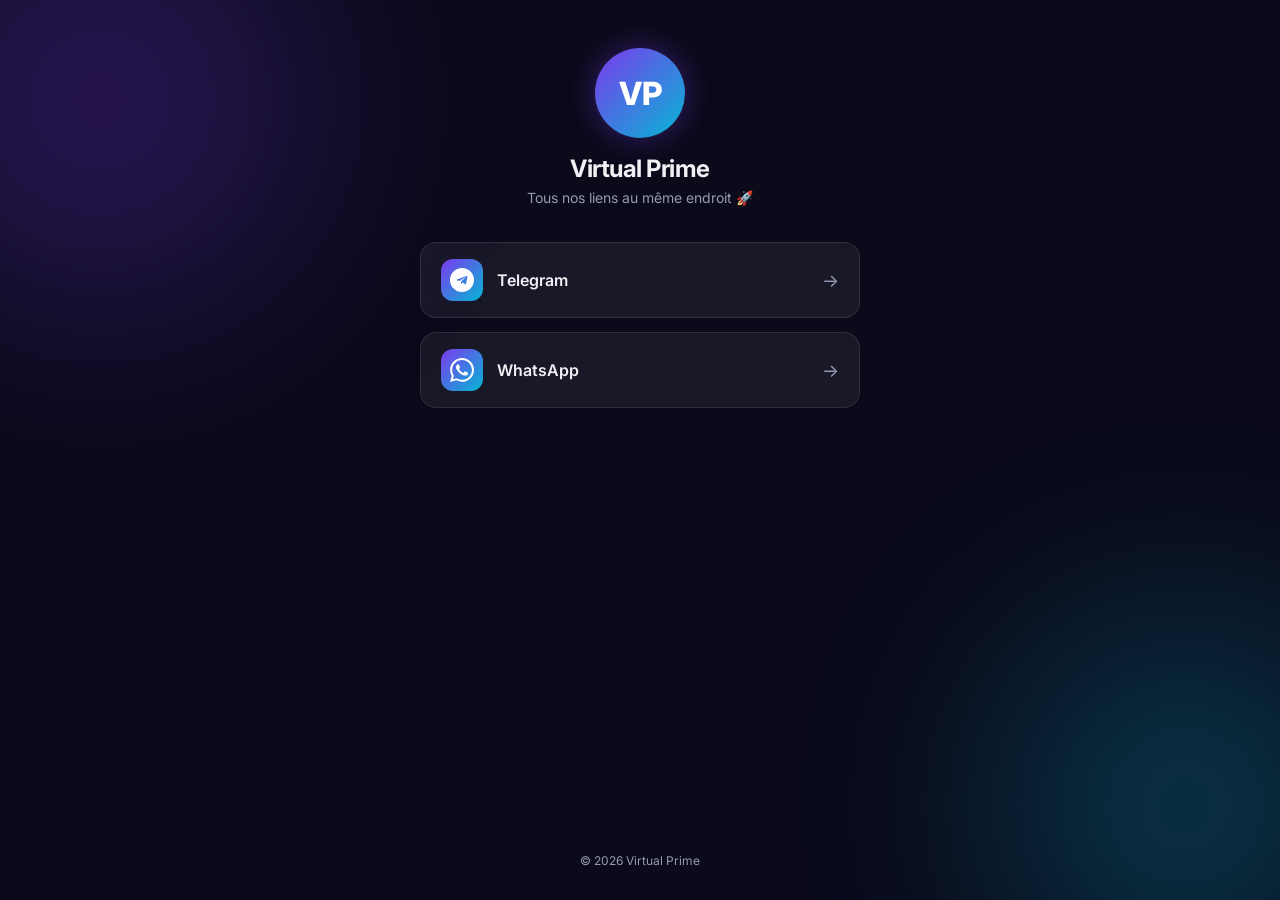
==== index.html @ 15dc6c92 "first commit" ====
<!DOCTYPE html>
<html lang="fr">
<head>
  <meta charset="UTF-8">
  <meta name="viewport" content="width=device-width, initial-scale=1.0, maximum-scale=1.0, user-scalable=no">
  <title>Virtual Prime - Liens</title>
  <link rel="preconnect" href="https://fonts.googleapis.com">
  <link href="https://fonts.googleapis.com/css2?family=Inter:wght@400;600;700;800&display=swap" rel="stylesheet">
  <link rel="stylesheet" href="style.css">
</head>
<body>

  <!-- MODAL -->
  <div class="modal-overlay" id="modal" aria-hidden="true">
    <div class="modal">
      <button class="modal-close" id="modal-close" aria-label="Fermer">&times;</button>
      <div class="modal-icon" id="modal-icon"></div>
      <h2 class="modal-title">Ouvrir le lien</h2>
      <p class="modal-desc">TikTok bloque les liens externes.<br>Choisis une option ci-dessous :</p>
      
      <button class="modal-btn copy-btn" id="btn-copy">
        <svg width="20" height="20" viewBox="0 0 24 24" fill="none" stroke="currentColor" stroke-width="2" stroke-linecap="round" stroke-linejoin="round"><rect x="9" y="9" width="13" height="13" rx="2"/><path d="M5 15H4a2 2 0 0 1-2-2V4a2 2 0 0 1 2-2h9a2 2 0 0 1 2 2v1"/></svg>
        <span>Copier le lien</span>
      </button>
      <p class="modal-hint" id="copy-hint">Puis colle-le dans ton navigateur (Chrome, Safari...)</p>

      <button class="modal-btn open-btn" id="btn-open">
        <svg width="20" height="20" viewBox="0 0 24 24" fill="none" stroke="currentColor" stroke-width="2" stroke-linecap="round" stroke-linejoin="round"><path d="M18 13v6a2 2 0 0 1-2 2H5a2 2 0 0 1-2-2V8a2 2 0 0 1 2-2h6"/><polyline points="15 3 21 3 21 9"/><line x1="10" y1="14" x2="21" y2="3"/></svg>
        <span>Ouvrir dans le navigateur</span>
      </button>

      <div class="tiktok-tuto" id="tiktok-tuto">
        <div class="tuto-divider">
          <span>ou manuellement</span>
        </div>
        <div class="tuto-steps">
          <div class="tuto-step">
            <div class="tuto-step-number">1</div>
            <div class="tuto-step-content">
              <span>Clique sur les <strong>3 points</strong> en haut à droite</span>
              <div class="tuto-dots-demo">
                <span class="tuto-arrow bounce">👆</span>
                <span class="tuto-three-dots">⋯</span>
              </div>
            </div>
          </div>
          <div class="tuto-step">
            <div class="tuto-step-number">2</div>
            <div class="tuto-step-content">
              <span>Puis sélectionne <strong>"Ouvrir dans le navigateur"</strong></span>
              <div class="tuto-browser-icon">
                🌐 Ouvrir dans le navigateur
              </div>
            </div>
          </div>
        </div>
      </div>

      <div class="modal-copied" id="copied-toast">
        ✅ Lien copié ! Colle-le dans ton navigateur.
      </div>
    </div>
  </div>

  <!-- PAGE -->
  <div class="container">
    <div class="glow glow-1"></div>
    <div class="glow glow-2"></div>

    <div class="profile">
      <div class="avatar">VP</div>
      <h1 class="name">Virtual Prime</h1>
      <p class="bio">Tous nos liens au même endroit 🚀</p>
    </div>

    <div class="links">
      <!-- 
        ============================================
        MODIFIE TES LIENS ICI
        data-url  = le vrai lien
        data-name = le nom affiché dans le modal
        ============================================
      -->
      <a href="#" class="link-card" data-url="https://t.me/virtualprime" data-name="Telegram">
        <span class="link-icon">
          <svg width="24" height="24" viewBox="0 0 24 24" fill="currentColor"><path d="M11.944 0A12 12 0 1 0 24 12.056A12.013 12.013 0 0 0 11.944 0Zm5.654 8.22l-1.636 7.706c-.12.548-.44.68-.892.424l-2.462-1.814-1.188 1.144a.618.618 0 0 1-.494.242l.176-2.508 4.56-4.12c.198-.176-.044-.274-.308-.098L9.306 13.04l-2.412-.752c-.524-.164-.534-.524.11-.776l9.424-3.632c.436-.158.818.106.676.78Z"/></svg>
        </span>
        <span class="link-text">Telegram</span>
        <span class="link-arrow">→</span>
      </a>

      <a href="#" class="link-card" data-url="https://wa.me/33612345678" data-name="WhatsApp">
        <span class="link-icon">
          <svg width="24" height="24" viewBox="0 0 24 24" fill="currentColor"><path d="M17.472 14.382c-.297-.149-1.758-.867-2.03-.967c-.273-.099-.471-.148-.67.15c-.197.297-.767.966-.94 1.164c-.173.199-.347.223-.644.075c-.297-.15-1.255-.463-2.39-1.475c-.883-.788-1.48-1.761-1.653-2.059c-.173-.297-.018-.458.13-.606c.134-.133.298-.347.446-.52c.149-.174.198-.298.298-.497c.099-.198.05-.371-.025-.52c-.075-.149-.669-1.612-.916-2.207c-.242-.579-.487-.5-.669-.51c-.173-.008-.371-.01-.57-.01c-.198 0-.52.074-.792.372c-.272.297-1.04 1.016-1.04 2.479c0 1.462 1.065 2.875 1.213 3.074c.149.198 2.096 3.2 5.077 4.487c.709.306 1.262.489 1.694.625c.712.227 1.36.195 1.871.118c.571-.085 1.758-.719 2.006-1.413c.248-.694.248-1.289.173-1.413c-.074-.124-.272-.198-.57-.347m-5.421 7.403h-.004a9.87 9.87 0 0 1-5.031-1.378l-.361-.214l-3.741.982l.998-3.648l-.235-.374a9.86 9.86 0 0 1-1.51-5.26c.001-5.45 4.436-9.884 9.888-9.884c2.64 0 5.122 1.03 6.988 2.898a9.825 9.825 0 0 1 2.893 6.994c-.003 5.45-4.437 9.884-9.885 9.884m8.413-18.297A11.815 11.815 0 0 0 12.05 0C5.495 0 .16 5.335.157 11.892c0 2.096.547 4.142 1.588 5.945L.057 24l6.305-1.654a11.882 11.882 0 0 0 5.683 1.448h.005c6.554 0 11.89-5.335 11.893-11.893a11.821 11.821 0 0 0-3.48-8.413Z"/></svg>
        </span>
        <span class="link-text">WhatsApp</span>
        <span class="link-arrow">→</span>
      </a>

      <!-- AJOUTE D'AUTRES LIENS ICI. Exemple :
      <a href="#" class="link-card" data-url="https://instagram.com/virtualprime" data-name="Instagram">
        <span class="link-icon">📸</span>
        <span class="link-text">Instagram</span>
        <span class="link-arrow">→</span>
      </a>
      -->
    </div>

    <footer class="footer">
      &copy; 2026 Virtual Prime
    </footer>
  </div>

  <script src="app.js"></script>
</body>
</html>
---- style.css ----
/* ==========================================
   VIRTUAL PRIME – LANDING PAGE STYLE
   ========================================== */

*, *::before, *::after {
  margin: 0;
  padding: 0;
  box-sizing: border-box;
}

:root {
  --bg: #0a0a1a;
  --card: rgba(255, 255, 255, 0.06);
  --card-hover: rgba(255, 255, 255, 0.12);
  --card-border: rgba(255, 255, 255, 0.1);
  --text: #f0f0f5;
  --text-muted: #9999b3;
  --accent-1: #7c3aed;
  --accent-2: #06b6d4;
  --gradient: linear-gradient(135deg, var(--accent-1), var(--accent-2));
}

body {
  font-family: 'Inter', -apple-system, BlinkMacSystemFont, sans-serif;
  background: var(--bg);
  color: var(--text);
  min-height: 100vh;
  overflow-x: hidden;
  -webkit-tap-highlight-color: transparent;
}

/* Glow effects */
.glow {
  position: fixed;
  border-radius: 50%;
  filter: blur(120px);
  opacity: 0.3;
  pointer-events: none;
  z-index: 0;
}
.glow-1 {
  width: 400px;
  height: 400px;
  background: var(--accent-1);
  top: -100px;
  left: -100px;
}
.glow-2 {
  width: 350px;
  height: 350px;
  background: var(--accent-2);
  bottom: -80px;
  right: -80px;
}

/* Container */
.container {
  position: relative;
  z-index: 1;
  max-width: 480px;
  margin: 0 auto;
  padding: 48px 20px 32px;
  min-height: 100vh;
  display: flex;
  flex-direction: column;
  align-items: center;
}

/* Profile */
.profile {
  text-align: center;
  margin-bottom: 36px;
}

.avatar {
  width: 90px;
  height: 90px;
  border-radius: 50%;
  background: var(--gradient);
  display: flex;
  align-items: center;
  justify-content: center;
  font-size: 32px;
  font-weight: 800;
  color: #fff;
  margin: 0 auto 16px;
  box-shadow: 0 0 30px rgba(124, 58, 237, 0.4);
}

.name {
  font-size: 24px;
  font-weight: 700;
  letter-spacing: -0.5px;
}

.bio {
  color: var(--text-muted);
  font-size: 14px;
  margin-top: 6px;
}

/* Links */
.links {
  width: 100%;
  display: flex;
  flex-direction: column;
  gap: 14px;
}

.link-card {
  display: flex;
  align-items: center;
  gap: 14px;
  width: 100%;
  padding: 16px 20px;
  background: var(--card);
  border: 1px solid var(--card-border);
  border-radius: 16px;
  text-decoration: none;
  color: var(--text);
  transition: all 0.25s ease;
  cursor: pointer;
  backdrop-filter: blur(10px);
  -webkit-backdrop-filter: blur(10px);
}

.link-card:hover,
.link-card:active {
  background: var(--card-hover);
  border-color: rgba(255, 255, 255, 0.2);
  transform: translateY(-2px);
  box-shadow: 0 8px 32px rgba(124, 58, 237, 0.15);
}

.link-icon {
  width: 42px;
  height: 42px;
  border-radius: 12px;
  background: var(--gradient);
  display: flex;
  align-items: center;
  justify-content: center;
  color: #fff;
  flex-shrink: 0;
}

.link-text {
  flex: 1;
  font-size: 16px;
  font-weight: 600;
}

.link-arrow {
  color: var(--text-muted);
  font-size: 18px;
  transition: transform 0.2s;
}
.link-card:hover .link-arrow {
  transform: translateX(4px);
}

/* Footer */
.footer {
  margin-top: auto;
  padding-top: 40px;
  color: var(--text-muted);
  font-size: 12px;
}

/* ==========================================
   MODAL
   ========================================== */
.modal-overlay {
  position: fixed;
  inset: 0;
  background: rgba(0, 0, 0, 0.7);
  backdrop-filter: blur(6px);
  -webkit-backdrop-filter: blur(6px);
  z-index: 1000;
  display: flex;
  align-items: flex-end;
  justify-content: center;
  opacity: 0;
  pointer-events: none;
  transition: opacity 0.3s ease;
}
.modal-overlay.active {
  opacity: 1;
  pointer-events: auto;
}

.modal {
  background: #1a1a2e;
  border: 1px solid rgba(255, 255, 255, 0.1);
  border-radius: 24px 24px 0 0;
  padding: 32px 24px 40px;
  width: 100%;
  max-width: 480px;
  text-align: center;
  transform: translateY(100%);
  transition: transform 0.35s cubic-bezier(0.22, 1, 0.36, 1);
  position: relative;
}
.modal-overlay.active .modal {
  transform: translateY(0);
}

.modal-close {
  position: absolute;
  top: 16px;
  right: 20px;
  background: none;
  border: none;
  color: var(--text-muted);
  font-size: 28px;
  cursor: pointer;
  line-height: 1;
  padding: 4px;
}

.modal-icon {
  width: 56px;
  height: 56px;
  border-radius: 16px;
  background: var(--gradient);
  display: flex;
  align-items: center;
  justify-content: center;
  margin: 0 auto 16px;
  font-size: 28px;
  color: #fff;
}

.modal-title {
  font-size: 20px;
  font-weight: 700;
  margin-bottom: 8px;
}

.modal-desc {
  color: var(--text-muted);
  font-size: 14px;
  line-height: 1.5;
  margin-bottom: 24px;
}

.modal-btn {
  display: flex;
  align-items: center;
  justify-content: center;
  gap: 10px;
  width: 100%;
  padding: 16px;
  border: none;
  border-radius: 14px;
  font-size: 16px;
  font-weight: 600;
  font-family: inherit;
  cursor: pointer;
  transition: all 0.2s ease;
  margin-bottom: 10px;
}

.copy-btn {
  background: var(--gradient);
  color: #fff;
}
.copy-btn:hover {
  opacity: 0.9;
  transform: scale(1.02);
}

.open-btn {
  background: rgba(255, 255, 255, 0.08);
  color: var(--text);
  border: 1px solid rgba(255, 255, 255, 0.15);
}
.open-btn:hover {
  background: rgba(255, 255, 255, 0.14);
}

.modal-hint {
  color: var(--text-muted);
  font-size: 12px;
  margin-bottom: 16px;
  opacity: 0.7;
}

.modal-copied {
  background: rgba(34, 197, 94, 0.15);
  border: 1px solid rgba(34, 197, 94, 0.3);
  color: #4ade80;
  padding: 12px 16px;
  border-radius: 12px;
  font-size: 14px;
  font-weight: 600;
  opacity: 0;
  transform: translateY(8px);
  transition: all 0.3s ease;
  margin-top: 8px;
}
.modal-copied.show {
  opacity: 1;
  transform: translateY(0);
}

/* TikTok Tutorial */
.tiktok-tuto {
  margin-top: 8px;
  display: none;
}
.tiktok-tuto.show {
  display: block;
}

.tuto-divider {
  display: flex;
  align-items: center;
  gap: 12px;
  margin: 16px 0;
}
.tuto-divider::before,
.tuto-divider::after {
  content: '';
  flex: 1;
  height: 1px;
  background: rgba(255, 255, 255, 0.1);
}
.tuto-divider span {
  color: var(--text-muted);
  font-size: 12px;
  text-transform: uppercase;
  letter-spacing: 1px;
  white-space: nowrap;
}

.tuto-steps {
  display: flex;
  flex-direction: column;
  gap: 14px;
}

.tuto-step {
  display: flex;
  align-items: flex-start;
  gap: 12px;
  text-align: left;
  background: rgba(255, 255, 255, 0.04);
  border: 1px solid rgba(255, 255, 255, 0.08);
  border-radius: 14px;
  padding: 14px 16px;
}

.tuto-step-number {
  width: 28px;
  height: 28px;
  border-radius: 50%;
  background: var(--gradient);
  display: flex;
  align-items: center;
  justify-content: center;
  font-size: 14px;
  font-weight: 700;
  color: #fff;
  flex-shrink: 0;
  margin-top: 2px;
}

.tuto-step-content {
  display: flex;
  flex-direction: column;
  gap: 8px;
  font-size: 14px;
  color: var(--text);
  line-height: 1.4;
}

.tuto-dots-demo {
  display: flex;
  align-items: center;
  gap: 8px;
  background: rgba(255, 255, 255, 0.06);
  border-radius: 10px;
  padding: 10px 14px;
  width: fit-content;
}

.tuto-three-dots {
  font-size: 28px;
  color: #fff;
  letter-spacing: 2px;
  background: rgba(255, 255, 255, 0.1);
  border-radius: 8px;
  padding: 2px 10px;
  line-height: 1;
}

.tuto-arrow {
  font-size: 20px;
  display: inline-block;
}
.tuto-arrow.bounce {
  animation: bounceUp 1s ease-in-out infinite;
}

@keyframes bounceUp {
  0%, 100% { transform: translateY(0); }
  50% { transform: translateY(-6px); }
}

.tuto-browser-icon {
  background: rgba(255, 255, 255, 0.06);
  border-radius: 10px;
  padding: 10px 14px;
  font-size: 13px;
  color: var(--text-muted);
  width: fit-content;
  border: 1px dashed rgba(255, 255, 255, 0.15);
}

/* Desktop: center the modal */
@media (min-width: 500px) {
  .modal-overlay {
    align-items: center;
  }
  .modal {
    border-radius: 24px;
    max-width: 420px;
    transform: translateY(40px) scale(0.95);
    opacity: 0;
  }
  .modal-overlay.active .modal {
    transform: translateY(0) scale(1);
    opacity: 1;
  }
}
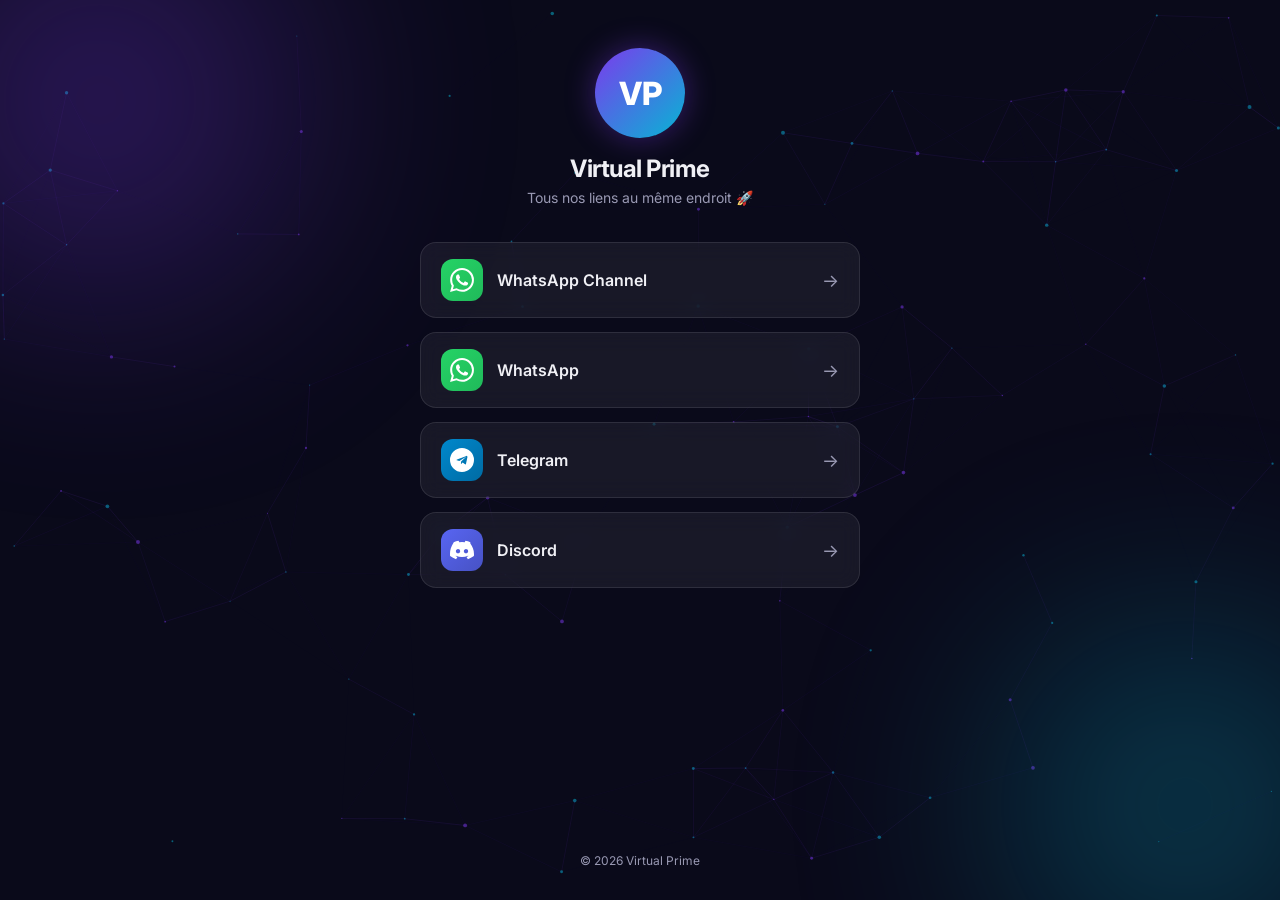
==== commit 55919352: "particle" ====
--- a/index.html
+++ b/index.html
@@ -9,6 +9,8 @@
   <link rel="stylesheet" href="style.css">
 </head>
 <body>
+  <!-- PARTICLES BACKGROUND -->
+  <canvas id="particles-canvas"></canvas>
 
   <!-- MODAL -->
   <div class="modal-overlay" id="modal" aria-hidden="true">
@@ -81,7 +83,23 @@
         data-name = le nom affiché dans le modal
         ============================================
       -->
-      <a href="#" class="link-card" data-url="https://t.me/virtualprime" data-name="Telegram">
+      <a href="#" class="link-card whatsapp-link" data-url="https://whatsapp.com/channel/0029VbCqtaoK0IBf6WcJFx2L" data-name="WhatsApp Channel">
+        <span class="link-icon">
+          <svg width="24" height="24" viewBox="0 0 24 24" fill="currentColor"><path d="M17.472 14.382c-.297-.149-1.758-.867-2.03-.967c-.273-.099-.471-.148-.67.15c-.197.297-.767.966-.94 1.164c-.173.199-.347.223-.644.075c-.297-.15-1.255-.463-2.39-1.475c-.883-.788-1.48-1.761-1.653-2.059c-.173-.297-.018-.458.13-.606c.134-.133.298-.347.446-.52c.149-.174.198-.298.298-.497c.099-.198.05-.371-.025-.52c-.075-.149-.669-1.612-.916-2.207c-.242-.579-.487-.5-.669-.51c-.173-.008-.371-.01-.57-.01c-.198 0-.52.074-.792.372c-.272.297-1.04 1.016-1.04 2.479c0 1.462 1.065 2.875 1.213 3.074c.149.198 2.096 3.2 5.077 4.487c.709.306 1.262.489 1.694.625c.712.227 1.36.195 1.871.118c.571-.085 1.758-.719 2.006-1.413c.248-.694.248-1.289.173-1.413c-.074-.124-.272-.198-.57-.347m-5.421 7.403h-.004a9.87 9.87 0 0 1-5.031-1.378l-.361-.214l-3.741.982l.998-3.648l-.235-.374a9.86 9.86 0 0 1-1.51-5.26c.001-5.45 4.436-9.884 9.888-9.884c2.64 0 5.122 1.03 6.988 2.898a9.825 9.825 0 0 1 2.893 6.994c-.003 5.45-4.437 9.884-9.885 9.884m8.413-18.297A11.815 11.815 0 0 0 12.05 0C5.495 0 .16 5.335.157 11.892c0 2.096.547 4.142 1.588 5.945L.057 24l6.305-1.654a11.882 11.882 0 0 0 5.683 1.448h.005c6.554 0 11.89-5.335 11.893-11.893a11.821 11.821 0 0 0-3.48-8.413Z"/></svg>
+        </span>
+        <span class="link-text">WhatsApp Channel</span>
+        <span class="link-arrow">→</span>
+      </a>
+
+      <a href="#" class="link-card whatsapp-link" data-url="https://wa.me/237640593165?text=GO" data-name="WhatsApp Direct">
+        <span class="link-icon">
+          <svg width="24" height="24" viewBox="0 0 24 24" fill="currentColor"><path d="M17.472 14.382c-.297-.149-1.758-.867-2.03-.967c-.273-.099-.471-.148-.67.15c-.197.297-.767.966-.94 1.164c-.173.199-.347.223-.644.075c-.297-.15-1.255-.463-2.39-1.475c-.883-.788-1.48-1.761-1.653-2.059c-.173-.297-.018-.458.13-.606c.134-.133.298-.347.446-.52c.149-.174.198-.298.298-.497c.099-.198.05-.371-.025-.52c-.075-.149-.669-1.612-.916-2.207c-.242-.579-.487-.5-.669-.51c-.173-.008-.371-.01-.57-.01c-.198 0-.52.074-.792.372c-.272.297-1.04 1.016-1.04 2.479c0 1.462 1.065 2.875 1.213 3.074c.149.198 2.096 3.2 5.077 4.487c.709.306 1.262.489 1.694.625c.712.227 1.36.195 1.871.118c.571-.085 1.758-.719 2.006-1.413c.248-.694.248-1.289.173-1.413c-.074-.124-.272-.198-.57-.347m-5.421 7.403h-.004a9.87 9.87 0 0 1-5.031-1.378l-.361-.214l-3.741.982l.998-3.648l-.235-.374a9.86 9.86 0 0 1-1.51-5.26c.001-5.45 4.436-9.884 9.888-9.884c2.64 0 5.122 1.03 6.988 2.898a9.825 9.825 0 0 1 2.893 6.994c-.003 5.45-4.437 9.884-9.885 9.884m8.413-18.297A11.815 11.815 0 0 0 12.05 0C5.495 0 .16 5.335.157 11.892c0 2.096.547 4.142 1.588 5.945L.057 24l6.305-1.654a11.882 11.882 0 0 0 5.683 1.448h.005c6.554 0 11.89-5.335 11.893-11.893a11.821 11.821 0 0 0-3.48-8.413Z"/></svg>
+        </span>
+        <span class="link-text">WhatsApp</span>
+        <span class="link-arrow">→</span>
+      </a>
+
+      <a href="#" class="link-card telegram-link" data-url="https://t.me/REMPLACER_PAR_TON_LIEN_TELEGRAM" data-name="Telegram">
         <span class="link-icon">
           <svg width="24" height="24" viewBox="0 0 24 24" fill="currentColor"><path d="M11.944 0A12 12 0 1 0 24 12.056A12.013 12.013 0 0 0 11.944 0Zm5.654 8.22l-1.636 7.706c-.12.548-.44.68-.892.424l-2.462-1.814-1.188 1.144a.618.618 0 0 1-.494.242l.176-2.508 4.56-4.12c.198-.176-.044-.274-.308-.098L9.306 13.04l-2.412-.752c-.524-.164-.534-.524.11-.776l9.424-3.632c.436-.158.818.106.676.78Z"/></svg>
         </span>
@@ -89,11 +107,11 @@
         <span class="link-arrow">→</span>
       </a>
 
-      <a href="#" class="link-card" data-url="https://wa.me/33612345678" data-name="WhatsApp">
+      <a href="#" class="link-card discord-link" data-url="https://discord.gg/REMPLACER_PAR_TON_CODE_DISCORD" data-name="Discord">
         <span class="link-icon">
-          <svg width="24" height="24" viewBox="0 0 24 24" fill="currentColor"><path d="M17.472 14.382c-.297-.149-1.758-.867-2.03-.967c-.273-.099-.471-.148-.67.15c-.197.297-.767.966-.94 1.164c-.173.199-.347.223-.644.075c-.297-.15-1.255-.463-2.39-1.475c-.883-.788-1.48-1.761-1.653-2.059c-.173-.297-.018-.458.13-.606c.134-.133.298-.347.446-.52c.149-.174.198-.298.298-.497c.099-.198.05-.371-.025-.52c-.075-.149-.669-1.612-.916-2.207c-.242-.579-.487-.5-.669-.51c-.173-.008-.371-.01-.57-.01c-.198 0-.52.074-.792.372c-.272.297-1.04 1.016-1.04 2.479c0 1.462 1.065 2.875 1.213 3.074c.149.198 2.096 3.2 5.077 4.487c.709.306 1.262.489 1.694.625c.712.227 1.36.195 1.871.118c.571-.085 1.758-.719 2.006-1.413c.248-.694.248-1.289.173-1.413c-.074-.124-.272-.198-.57-.347m-5.421 7.403h-.004a9.87 9.87 0 0 1-5.031-1.378l-.361-.214l-3.741.982l.998-3.648l-.235-.374a9.86 9.86 0 0 1-1.51-5.26c.001-5.45 4.436-9.884 9.888-9.884c2.64 0 5.122 1.03 6.988 2.898a9.825 9.825 0 0 1 2.893 6.994c-.003 5.45-4.437 9.884-9.885 9.884m8.413-18.297A11.815 11.815 0 0 0 12.05 0C5.495 0 .16 5.335.157 11.892c0 2.096.547 4.142 1.588 5.945L.057 24l6.305-1.654a11.882 11.882 0 0 0 5.683 1.448h.005c6.554 0 11.89-5.335 11.893-11.893a11.821 11.821 0 0 0-3.48-8.413Z"/></svg>
+          <svg width="24" height="24" viewBox="0 0 24 24" fill="currentColor"><path d="M20.317 4.37a19.791 19.791 0 0 0-4.885-1.515.074.074 0 0 0-.079.037c-.211.375-.444.864-.607 1.25a18.27 18.27 0 0 0-5.487 0c-.163-.386-.395-.875-.607-1.25a.077.077 0 0 0-.079-.037A19.736 19.736 0 0 0 3.677 4.37a.07.07 0 0 0-.032.027C.533 9.046-.32 13.58.099 18.057a.082.082 0 0 0 .031.056 19.9 19.9 0 0 0 5.993 3.03.078.078 0 0 0 .084-.028c.462-.63.873-1.295 1.226-1.994a.076.076 0 0 0-.042-.106 13.107 13.107 0 0 1-1.872-.892.077.077 0 0 1-.008-.128 10.2 10.2 0 0 0 .372-.294.075.075 0 0 1 .078-.01c3.928 1.793 8.18 1.793 12.062 0a.075.075 0 0 1 .079.009c.12.098.246.198.373.295a.077.077 0 0 1-.006.127 12.299 12.299 0 0 1-1.873.892.076.076 0 0 0-.041.107c.36.699.77 1.364 1.225 1.994a.076.076 0 0 0 .084.028 19.839 19.839 0 0 0 6.002-3.03.077.077 0 0 0 .032-.054c.5-4.718-.838-8.812-3.549-12.54a.06.06 0 0 0-.031-.028zM8.02 15.33c-1.183 0-2.157-.965-2.157-2.156 0-1.193.955-2.157 2.157-2.157 1.211 0 2.176.964 2.157 2.157 0 1.19-.956 2.156-2.157 2.156zm7.975 0c-1.183 0-2.157-.965-2.157-2.156 0-1.193.955-2.157 2.157-2.157 1.211 0 2.176.964 2.157 2.157 0 1.19-.946 2.156-2.157 2.156z"/></svg>
         </span>
-        <span class="link-text">WhatsApp</span>
+        <span class="link-text">Discord</span>
         <span class="link-arrow">→</span>
       </a>
 
--- a/style.css
+++ b/style.css
@@ -27,6 +27,48 @@
   min-height: 100vh;
   overflow-x: hidden;
   -webkit-tap-highlight-color: transparent;
+  position: relative;
+}
+
+/* Particles Canvas */
+#particles-canvas {
+  position: fixed;
+  top: 0;
+  left: 0;
+  width: 100%;
+  height: 100%;
+  pointer-events: none;
+  z-index: 0;
+}
+
+.particle {
+  position: absolute;
+  width: 2px;
+  height: 2px;
+  border-radius: 50%;
+  background: rgba(124, 58, 237, 0.6);
+  animation: float-up 15s infinite linear;
+}
+
+.particle.accent-2 {
+  background: rgba(6, 182, 212, 0.6);
+}
+
+@keyframes float-up {
+  0% {
+    transform: translateY(100vh) translateX(0);
+    opacity: 0;
+  }
+  10% {
+    opacity: 1;
+  }
+  90% {
+    opacity: 1;
+  }
+  100% {
+    transform: translateY(-100vh) translateX(100px);
+    opacity: 0;
+  }
 }
 
 /* Glow effects */
@@ -142,6 +184,29 @@
   justify-content: center;
   color: #fff;
   flex-shrink: 0;
+  animation: blink 2s ease-in-out infinite;
+}
+
+@keyframes blink {
+  0%, 100% {
+    opacity: 1;
+  }
+  50% {
+    opacity: 0.4;
+  }
+}
+
+/* Brand Colors */
+.whatsapp-link .link-icon {
+  background: linear-gradient(135deg, #25D366, #20ba5a);
+}
+
+.telegram-link .link-icon {
+  background: linear-gradient(135deg, #0088cc, #006ba3);
+}
+
+.discord-link .link-icon {
+  background: linear-gradient(135deg, #5865F2, #4752c4);
 }
 
 .link-text {
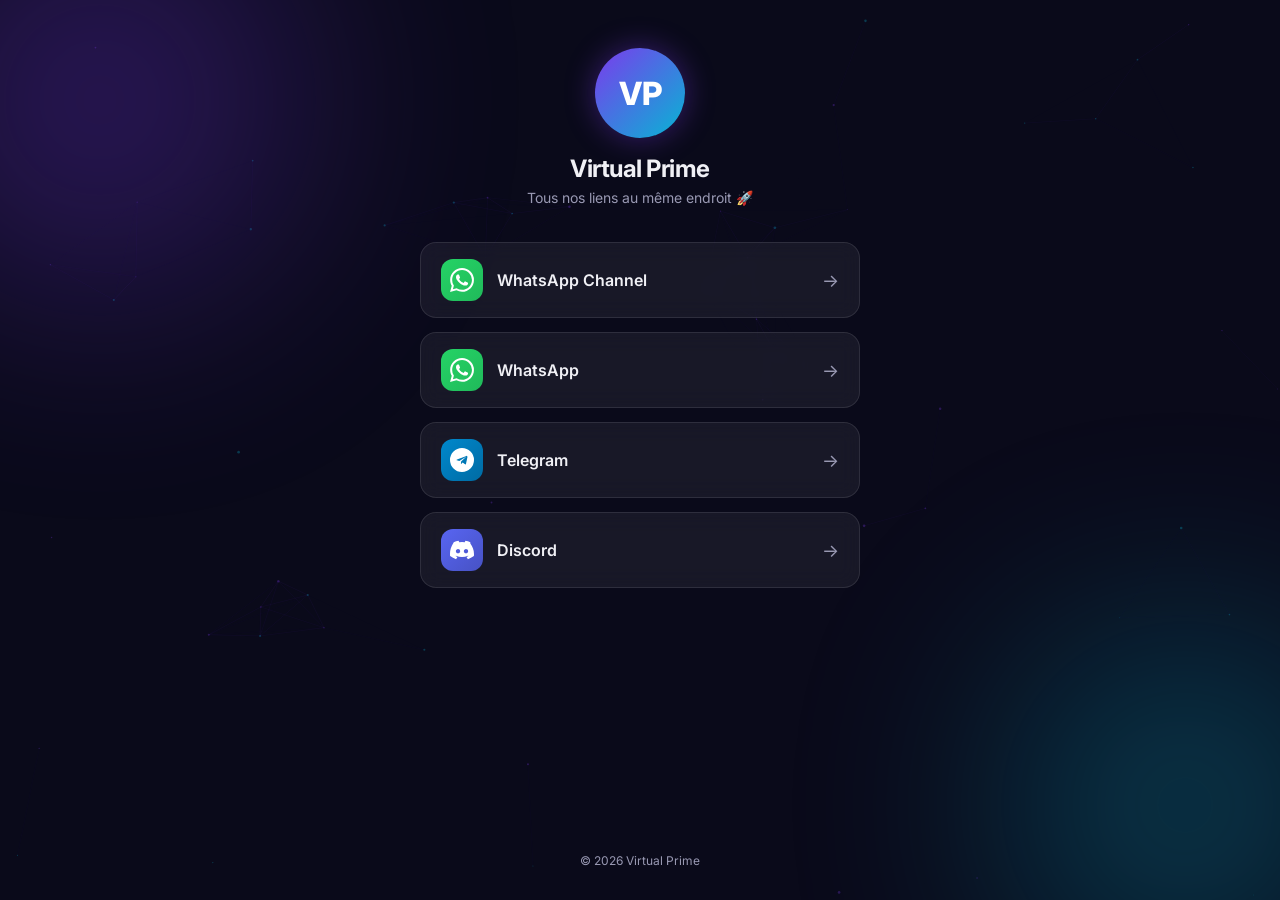
==== commit 00ec7232: "last" ====
--- a/index.html
+++ b/index.html
@@ -41,8 +41,14 @@
             <div class="tuto-step-content">
               <span>Clique sur les <strong>3 points</strong> en haut à droite</span>
               <div class="tuto-dots-demo">
-                <span class="tuto-arrow bounce">👆</span>
-                <span class="tuto-three-dots">⋯</span>
+                <div class="tuto-three-dots">
+                  <span class="tuto-dot"></span>
+                  <span class="tuto-dot"></span>
+                  <span class="tuto-dot"></span>
+                </div>
+                <div class="tuto-arrow-container">
+                  <span class="tuto-arrow bounce">👇</span>
+                </div>
               </div>
             </div>
           </div>
--- a/style.css
+++ b/style.css
@@ -442,30 +442,45 @@
 
 .tuto-dots-demo {
   display: flex;
+  flex-direction: column;
   align-items: center;
   gap: 8px;
-  background: rgba(255, 255, 255, 0.06);
-  border-radius: 10px;
+  padding: 12px 12px 8px;
+  width: fit-content;
+  background: rgba(255, 255, 255, 0.05);
+  border-radius: 14px;
+}
+
+.tuto-three-dots {
+  display: flex;
+  align-items: center;
+  justify-content: center;
+  gap: 8px;
   padding: 10px 14px;
-  width: fit-content;
-}
-
-.tuto-three-dots {
-  font-size: 28px;
-  color: #fff;
-  letter-spacing: 2px;
-  background: rgba(255, 255, 255, 0.1);
-  border-radius: 8px;
-  padding: 2px 10px;
-  line-height: 1;
+  background: rgba(255, 255, 255, 0.12);
+  border-radius: 14px;
+}
+
+.tuto-dot {
+  width: 10px;
+  height: 10px;
+  border-radius: 50%;
+  background: #fff;
+  opacity: 0.85;
+}
+
+.tuto-arrow-container {
+  width: 100%;
+  display: flex;
+  justify-content: center;
 }
 
 .tuto-arrow {
-  font-size: 20px;
+  font-size: 24px;
   display: inline-block;
 }
 .tuto-arrow.bounce {
-  animation: bounceUp 1s ease-in-out infinite;
+  animation: bounceUp 1.2s ease-in-out infinite;
 }
 
 @keyframes bounceUp {
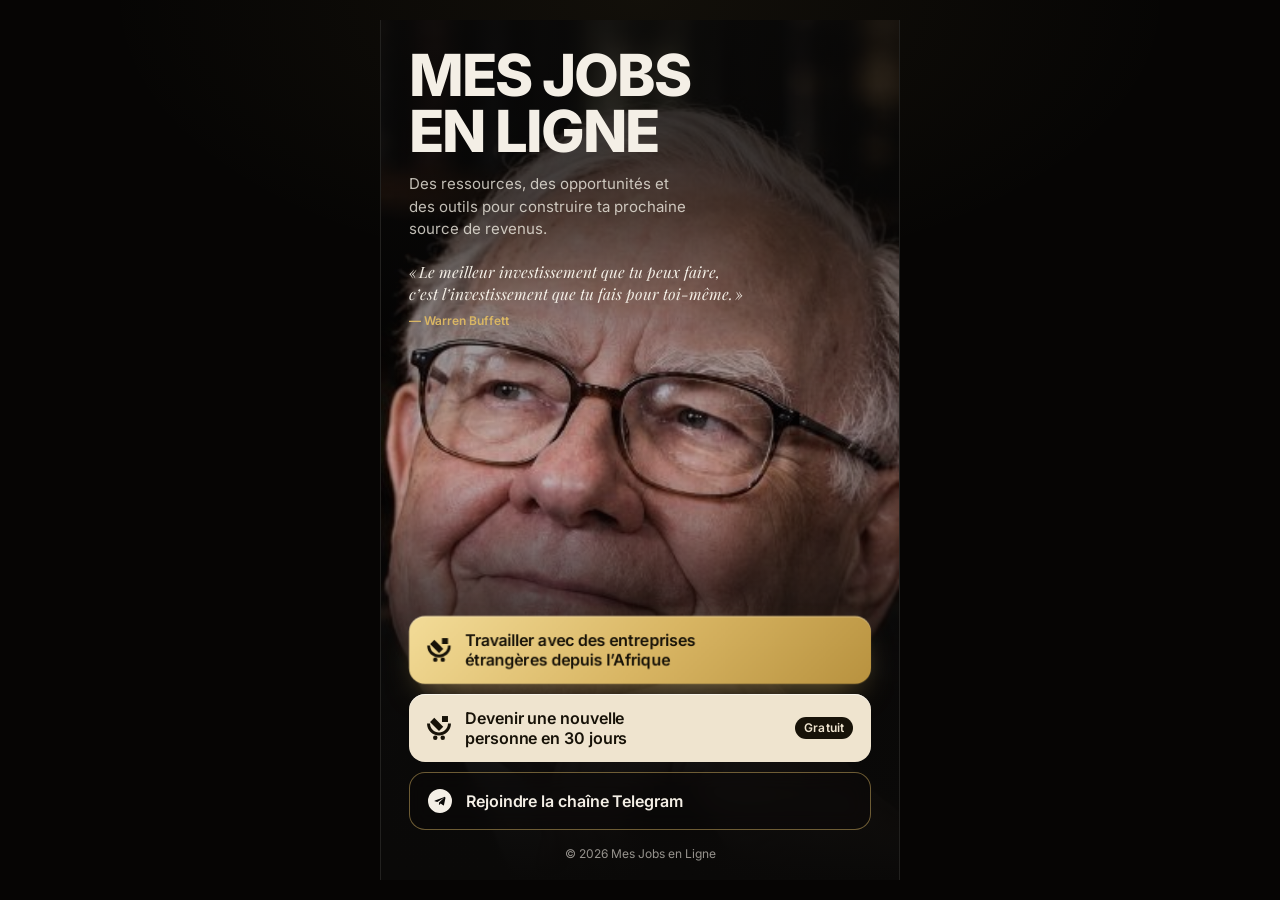
==== commit 8c7f2b32: "Publier la page Mes Jobs en Ligne à la racine" ====
--- a/index.html
+++ b/index.html
@@ -2,29 +2,33 @@
 <html lang="fr">
 <head>
   <meta charset="UTF-8">
-  <meta name="viewport" content="width=device-width, initial-scale=1.0, maximum-scale=1.0, user-scalable=no">
-  <title>Virtual Prime - Liens</title>
-  <link rel="preconnect" href="https://fonts.googleapis.com">
-  <link href="https://fonts.googleapis.com/css2?family=Inter:wght@400;600;700;800&display=swap" rel="stylesheet">
+  <meta name="viewport" content="width=device-width, initial-scale=1.0, viewport-fit=cover">
+  <meta name="theme-color" content="#0a0908">
+  <meta name="description" content="Mes Jobs en Ligne — des ressources, des opportunités et des outils pour construire ta prochaine source de revenus. Formation, ebook « Devenir une nouvelle personne en 30 jours » et chaîne Telegram.">
+  <title>Mes Jobs en Ligne</title>
+
+  <link rel="preload" as="font" type="font/woff2" href="assets/fonts/inter-variable.woff2" crossorigin>
+  <link rel="preload" as="font" type="font/woff2" href="assets/fonts/playfair-italic-400.woff2" crossorigin>
+  <link rel="preload" as="image" href="assets/warren-buffett.jpg" fetchpriority="high">
   <link rel="stylesheet" href="style.css">
 </head>
 <body>
-  <!-- PARTICLES BACKGROUND -->
-  <canvas id="particles-canvas"></canvas>
 
-  <!-- MODAL -->
+  <!-- ==========================================
+       MODAL "COPIER / OUVRIR" (navigateurs in-app : TikTok, Instagram...)
+       ========================================== -->
   <div class="modal-overlay" id="modal" aria-hidden="true">
-    <div class="modal">
+    <div class="modal" role="dialog" aria-modal="true" aria-labelledby="modal-title">
       <button class="modal-close" id="modal-close" aria-label="Fermer">&times;</button>
-      <div class="modal-icon" id="modal-icon"></div>
-      <h2 class="modal-title">Ouvrir le lien</h2>
-      <p class="modal-desc">TikTok bloque les liens externes.<br>Choisis une option ci-dessous :</p>
-      
+      <div class="modal-icon" id="modal-icon" aria-hidden="true"></div>
+      <h2 class="modal-title" id="modal-title">Ouvrir le lien</h2>
+      <p class="modal-desc">TikTok bloque les liens externes.<br>Choisis une option ci-dessous&nbsp;:</p>
+
       <button class="modal-btn copy-btn" id="btn-copy">
         <svg width="20" height="20" viewBox="0 0 24 24" fill="none" stroke="currentColor" stroke-width="2" stroke-linecap="round" stroke-linejoin="round"><rect x="9" y="9" width="13" height="13" rx="2"/><path d="M5 15H4a2 2 0 0 1-2-2V4a2 2 0 0 1 2-2h9a2 2 0 0 1 2 2v1"/></svg>
         <span>Copier le lien</span>
       </button>
-      <p class="modal-hint" id="copy-hint">Puis colle-le dans ton navigateur (Chrome, Safari...)</p>
+      <p class="modal-hint" id="copy-hint">Puis colle-le dans ton navigateur (Chrome, Safari…)</p>
 
       <button class="modal-btn open-btn" id="btn-open">
         <svg width="20" height="20" viewBox="0 0 24 24" fill="none" stroke="currentColor" stroke-width="2" stroke-linecap="round" stroke-linejoin="round"><path d="M18 13v6a2 2 0 0 1-2 2H5a2 2 0 0 1-2-2V8a2 2 0 0 1 2-2h6"/><polyline points="15 3 21 3 21 9"/><line x1="10" y1="14" x2="21" y2="3"/></svg>
@@ -32,9 +36,7 @@
       </button>
 
       <div class="tiktok-tuto" id="tiktok-tuto">
-        <div class="tuto-divider">
-          <span>ou manuellement</span>
-        </div>
+        <div class="tuto-divider"><span>ou manuellement</span></div>
         <div class="tuto-steps">
           <div class="tuto-step">
             <div class="tuto-step-number">1</div>
@@ -42,97 +44,99 @@
               <span>Clique sur les <strong>3 points</strong> en haut à droite</span>
               <div class="tuto-dots-demo">
                 <div class="tuto-three-dots">
-                  <span class="tuto-dot"></span>
-                  <span class="tuto-dot"></span>
-                  <span class="tuto-dot"></span>
+                  <span class="tuto-dot"></span><span class="tuto-dot"></span><span class="tuto-dot"></span>
                 </div>
-                <div class="tuto-arrow-container">
-                  <span class="tuto-arrow bounce">👇</span>
-                </div>
+                <div class="tuto-arrow-container"><span class="tuto-arrow bounce">👇</span></div>
               </div>
             </div>
           </div>
           <div class="tuto-step">
             <div class="tuto-step-number">2</div>
             <div class="tuto-step-content">
-              <span>Puis sélectionne <strong>"Ouvrir dans le navigateur"</strong></span>
-              <div class="tuto-browser-icon">
-                🌐 Ouvrir dans le navigateur
-              </div>
+              <span>Puis sélectionne <strong>« Ouvrir dans le navigateur »</strong></span>
+              <div class="tuto-browser-icon">🌐 Ouvrir dans le navigateur</div>
             </div>
           </div>
         </div>
       </div>
 
-      <div class="modal-copied" id="copied-toast">
-        ✅ Lien copié ! Colle-le dans ton navigateur.
-      </div>
+      <div class="modal-copied" id="copied-toast">✅ Lien copié&nbsp;! Colle-le dans ton navigateur.</div>
     </div>
   </div>
 
-  <!-- PAGE -->
-  <div class="container">
-    <div class="glow glow-1"></div>
-    <div class="glow glow-2"></div>
+  <!-- ==========================================
+       PAGE — un seul écran, photo en fond
+       ========================================== -->
+  <div class="page">
+    <img class="bg" src="assets/warren-buffett.jpg" alt="" aria-hidden="true" decoding="async" fetchpriority="high">
+    <div class="shade" aria-hidden="true"></div>
 
-    <div class="profile">
-      <div class="avatar">VP</div>
-      <h1 class="name">Virtual Prime</h1>
-      <p class="bio">Tous nos liens au même endroit 🚀</p>
-    </div>
+    <header class="top">
+      <h1 class="title">Mes Jobs<br>en Ligne</h1>
+      <p class="lead">Des ressources, des opportunités et des outils pour construire ta prochaine source de revenus.</p>
 
-    <div class="links">
-      <!-- 
+      <figure class="quote">
+        <blockquote>
+          <p>«&#8239;Le meilleur investissement que tu peux faire, c’est l’investissement que tu fais pour toi-même.&#8239;»</p>
+        </blockquote>
+        <figcaption>— Warren Buffett</figcaption>
+      </figure>
+    </header>
+
+    <main class="actions">
+      <!--
         ============================================
         MODIFIE TES LIENS ICI
-        data-url  = le vrai lien
+        data-url  = le vrai lien (doit commencer par https://)
         data-name = le nom affiché dans le modal
+        (le logo du bouton est repris automatiquement dans le modal)
+        Tant qu'un lien contient "REMPLACER_", le bouton reste inactif.
         ============================================
       -->
-      <a href="#" class="link-card whatsapp-link" data-url="https://whatsapp.com/channel/0029VbCqtaoK0IBf6WcJFx2L" data-name="WhatsApp Channel">
-        <span class="link-icon">
-          <svg width="24" height="24" viewBox="0 0 24 24" fill="currentColor"><path d="M17.472 14.382c-.297-.149-1.758-.867-2.03-.967c-.273-.099-.471-.148-.67.15c-.197.297-.767.966-.94 1.164c-.173.199-.347.223-.644.075c-.297-.15-1.255-.463-2.39-1.475c-.883-.788-1.48-1.761-1.653-2.059c-.173-.297-.018-.458.13-.606c.134-.133.298-.347.446-.52c.149-.174.198-.298.298-.497c.099-.198.05-.371-.025-.52c-.075-.149-.669-1.612-.916-2.207c-.242-.579-.487-.5-.669-.51c-.173-.008-.371-.01-.57-.01c-.198 0-.52.074-.792.372c-.272.297-1.04 1.016-1.04 2.479c0 1.462 1.065 2.875 1.213 3.074c.149.198 2.096 3.2 5.077 4.487c.709.306 1.262.489 1.694.625c.712.227 1.36.195 1.871.118c.571-.085 1.758-.719 2.006-1.413c.248-.694.248-1.289.173-1.413c-.074-.124-.272-.198-.57-.347m-5.421 7.403h-.004a9.87 9.87 0 0 1-5.031-1.378l-.361-.214l-3.741.982l.998-3.648l-.235-.374a9.86 9.86 0 0 1-1.51-5.26c.001-5.45 4.436-9.884 9.888-9.884c2.64 0 5.122 1.03 6.988 2.898a9.825 9.825 0 0 1 2.893 6.994c-.003 5.45-4.437 9.884-9.885 9.884m8.413-18.297A11.815 11.815 0 0 0 12.05 0C5.495 0 .16 5.335.157 11.892c0 2.096.547 4.142 1.588 5.945L.057 24l6.305-1.654a11.882 11.882 0 0 0 5.683 1.448h.005c6.554 0 11.89-5.335 11.893-11.893a11.821 11.821 0 0 0-3.48-8.413Z"/></svg>
-        </span>
-        <span class="link-text">WhatsApp Channel</span>
-        <span class="link-arrow">→</span>
+
+      <!-- Pictogramme Chariow (défini une fois, réutilisé deux fois) -->
+      <svg width="0" height="0" style="position:absolute" aria-hidden="true" focusable="false">
+        <symbol id="ico-chariow" viewBox="0 42 331 332">
+          <path d="M331.11 146.09c0 91.44-74.12 165.56-165.56 165.56S0 237.53 0 146.09h41.22c0 68.67 55.66 124.34 124.33 124.34s124.34-55.67 124.34-124.34z"/>
+          <circle cx="217.46" cy="343.01" r="30.8"/>
+          <circle cx="113.64" cy="343.01" r="30.8"/>
+          <path d="M206.73 42.47h82.86v82.86h-82.86z"/>
+          <path d="m223.89 191.13-58.59 58.59L41.52 125.94l1.6-1.6 56.99-56.99 78.74 78.74z"/>
+        </symbol>
+        <symbol id="ico-telegram" viewBox="0 0 24 24">
+          <path d="M11.944 0A12 12 0 1 0 24 12.056A12.013 12.013 0 0 0 11.944 0Zm5.654 8.22l-1.636 7.706c-.12.548-.44.68-.892.424l-2.462-1.814-1.188 1.144a.618.618 0 0 1-.494.242l.176-2.508 4.56-4.12c.198-.176-.044-.274-.308-.098L9.306 13.04l-2.412-.752c-.524-.164-.534-.524.11-.776l9.424-3.632c.436-.158.818.106.676.78Z"/>
+        </symbol>
+      </svg>
+
+      <!-- 1 · CHARIOW (action principale) — le conteneur porte la secousse « cadeau » -->
+      <div class="cta-shake">
+        <a href="#" class="btn btn-primary link-card"
+           data-url="https://novasdigital.site/travailler-entreprises-etrangeres?utm_source=linkbio&utm_medium=social&utm_content=formation"
+           data-name="La formation">
+          <svg class="btn-ico" aria-hidden="true" focusable="false"><use href="#ico-chariow"/></svg>
+          <span class="btn-label">Travailler avec des entreprises étrangères depuis l’Afrique</span>
+        </a>
+      </div>
+
+      <!-- 2 · CHARIOW · EBOOK -->
+      <a href="#" class="btn btn-secondary link-card"
+         data-url="https://novasdigital.site/30-jours-devenir-meilleur?utm_source=linkbio&utm_medium=social&utm_content=ebook"
+         data-name="L’ebook gratuit">
+        <svg class="btn-ico" aria-hidden="true" focusable="false"><use href="#ico-chariow"/></svg>
+        <span class="btn-label">Devenir une nouvelle personne en 30&nbsp;jours</span>
+        <span class="btn-tag">Gratuit</span>
       </a>
 
-      <a href="#" class="link-card whatsapp-link" data-url="https://wa.me/237640593165?text=GO" data-name="WhatsApp Direct">
-        <span class="link-icon">
-          <svg width="24" height="24" viewBox="0 0 24 24" fill="currentColor"><path d="M17.472 14.382c-.297-.149-1.758-.867-2.03-.967c-.273-.099-.471-.148-.67.15c-.197.297-.767.966-.94 1.164c-.173.199-.347.223-.644.075c-.297-.15-1.255-.463-2.39-1.475c-.883-.788-1.48-1.761-1.653-2.059c-.173-.297-.018-.458.13-.606c.134-.133.298-.347.446-.52c.149-.174.198-.298.298-.497c.099-.198.05-.371-.025-.52c-.075-.149-.669-1.612-.916-2.207c-.242-.579-.487-.5-.669-.51c-.173-.008-.371-.01-.57-.01c-.198 0-.52.074-.792.372c-.272.297-1.04 1.016-1.04 2.479c0 1.462 1.065 2.875 1.213 3.074c.149.198 2.096 3.2 5.077 4.487c.709.306 1.262.489 1.694.625c.712.227 1.36.195 1.871.118c.571-.085 1.758-.719 2.006-1.413c.248-.694.248-1.289.173-1.413c-.074-.124-.272-.198-.57-.347m-5.421 7.403h-.004a9.87 9.87 0 0 1-5.031-1.378l-.361-.214l-3.741.982l.998-3.648l-.235-.374a9.86 9.86 0 0 1-1.51-5.26c.001-5.45 4.436-9.884 9.888-9.884c2.64 0 5.122 1.03 6.988 2.898a9.825 9.825 0 0 1 2.893 6.994c-.003 5.45-4.437 9.884-9.885 9.884m8.413-18.297A11.815 11.815 0 0 0 12.05 0C5.495 0 .16 5.335.157 11.892c0 2.096.547 4.142 1.588 5.945L.057 24l6.305-1.654a11.882 11.882 0 0 0 5.683 1.448h.005c6.554 0 11.89-5.335 11.893-11.893a11.821 11.821 0 0 0-3.48-8.413Z"/></svg>
-        </span>
-        <span class="link-text">WhatsApp</span>
-        <span class="link-arrow">→</span>
+      <!-- 3 · TELEGRAM (communauté) -->
+      <a href="#" class="btn btn-tertiary link-card"
+         data-url="https://t.me/+V1sK05H9JjZkZjc0"
+         data-name="La chaîne Telegram">
+        <svg class="btn-ico" aria-hidden="true" focusable="false"><use href="#ico-telegram"/></svg>
+        <span class="btn-label">Rejoindre la chaîne Telegram</span>
       </a>
 
-      <a href="#" class="link-card telegram-link" data-url="https://t.me/REMPLACER_PAR_TON_LIEN_TELEGRAM" data-name="Telegram">
-        <span class="link-icon">
-          <svg width="24" height="24" viewBox="0 0 24 24" fill="currentColor"><path d="M11.944 0A12 12 0 1 0 24 12.056A12.013 12.013 0 0 0 11.944 0Zm5.654 8.22l-1.636 7.706c-.12.548-.44.68-.892.424l-2.462-1.814-1.188 1.144a.618.618 0 0 1-.494.242l.176-2.508 4.56-4.12c.198-.176-.044-.274-.308-.098L9.306 13.04l-2.412-.752c-.524-.164-.534-.524.11-.776l9.424-3.632c.436-.158.818.106.676.78Z"/></svg>
-        </span>
-        <span class="link-text">Telegram</span>
-        <span class="link-arrow">→</span>
-      </a>
-
-      <a href="#" class="link-card discord-link" data-url="https://discord.gg/REMPLACER_PAR_TON_CODE_DISCORD" data-name="Discord">
-        <span class="link-icon">
-          <svg width="24" height="24" viewBox="0 0 24 24" fill="currentColor"><path d="M20.317 4.37a19.791 19.791 0 0 0-4.885-1.515.074.074 0 0 0-.079.037c-.211.375-.444.864-.607 1.25a18.27 18.27 0 0 0-5.487 0c-.163-.386-.395-.875-.607-1.25a.077.077 0 0 0-.079-.037A19.736 19.736 0 0 0 3.677 4.37a.07.07 0 0 0-.032.027C.533 9.046-.32 13.58.099 18.057a.082.082 0 0 0 .031.056 19.9 19.9 0 0 0 5.993 3.03.078.078 0 0 0 .084-.028c.462-.63.873-1.295 1.226-1.994a.076.076 0 0 0-.042-.106 13.107 13.107 0 0 1-1.872-.892.077.077 0 0 1-.008-.128 10.2 10.2 0 0 0 .372-.294.075.075 0 0 1 .078-.01c3.928 1.793 8.18 1.793 12.062 0a.075.075 0 0 1 .079.009c.12.098.246.198.373.295a.077.077 0 0 1-.006.127 12.299 12.299 0 0 1-1.873.892.076.076 0 0 0-.041.107c.36.699.77 1.364 1.225 1.994a.076.076 0 0 0 .084.028 19.839 19.839 0 0 0 6.002-3.03.077.077 0 0 0 .032-.054c.5-4.718-.838-8.812-3.549-12.54a.06.06 0 0 0-.031-.028zM8.02 15.33c-1.183 0-2.157-.965-2.157-2.156 0-1.193.955-2.157 2.157-2.157 1.211 0 2.176.964 2.157 2.157 0 1.19-.956 2.156-2.157 2.156zm7.975 0c-1.183 0-2.157-.965-2.157-2.156 0-1.193.955-2.157 2.157-2.157 1.211 0 2.176.964 2.157 2.157 0 1.19-.946 2.156-2.157 2.156z"/></svg>
-        </span>
-        <span class="link-text">Discord</span>
-        <span class="link-arrow">→</span>
-      </a>
-
-      <!-- AJOUTE D'AUTRES LIENS ICI. Exemple :
-      <a href="#" class="link-card" data-url="https://instagram.com/virtualprime" data-name="Instagram">
-        <span class="link-icon">📸</span>
-        <span class="link-text">Instagram</span>
-        <span class="link-arrow">→</span>
-      </a>
-      -->
-    </div>
-
-    <footer class="footer">
-      &copy; 2026 Virtual Prime
-    </footer>
+      <footer class="footer">&copy; 2026 Mes Jobs en Ligne</footer>
+    </main>
   </div>
 
   <script src="app.js"></script>
--- a/style.css
+++ b/style.css
@@ -1,5 +1,6 @@
 /* ==========================================
-   VIRTUAL PRIME – LANDING PAGE STYLE
+   MES JOBS EN LIGNE – ÉCRAN UNIQUE
+   Noir profond · blanc cassé · or · champagne
    ========================================== */
 
 *, *::before, *::after {
@@ -8,228 +9,380 @@
   box-sizing: border-box;
 }
 
+/* Polices auto-hébergées (sous-ensemble latin, woff2) */
+@font-face {
+  font-family: 'Inter';
+  font-style: normal;
+  font-weight: 100 900;
+  font-display: swap;
+  src: url('assets/fonts/inter-variable.woff2') format('woff2');
+}
+@font-face {
+  font-family: 'Playfair Display';
+  font-style: italic;
+  font-weight: 400;
+  font-display: swap;
+  src: url('assets/fonts/playfair-italic-400.woff2') format('woff2');
+}
+
 :root {
-  --bg: #0a0a1a;
-  --card: rgba(255, 255, 255, 0.06);
-  --card-hover: rgba(255, 255, 255, 0.12);
-  --card-border: rgba(255, 255, 255, 0.1);
-  --text: #f0f0f5;
-  --text-muted: #9999b3;
-  --accent-1: #7c3aed;
-  --accent-2: #06b6d4;
-  --gradient: linear-gradient(135deg, var(--accent-1), var(--accent-2));
+  --bg: #0a0908;
+  --text: #f4efe6;
+  --text-soft: rgba(244, 239, 230, 0.78);
+  --text-faint: rgba(244, 239, 230, 0.45);
+  --ink: #171208;
+
+  --gold: #d9b664;
+  --gold-light: #f3dc98;
+  --gold-deep: #b8923f;
+  --champagne: #efe4cf;
+
+  --line: rgba(244, 239, 230, 0.10);
+
+  --radius-btn: 16px;
+
+  --font-ui: 'Inter', -apple-system, BlinkMacSystemFont, 'Segoe UI', system-ui, sans-serif;
+  --font-serif: 'Playfair Display', Georgia, 'Times New Roman', serif;
+
+  /* Courbe forte pour les interactions (ease-out) */
+  --ease-out: cubic-bezier(0.2, 0, 0, 1);
+}
+
+html {
+  -webkit-text-size-adjust: 100%;
+  background: #060504;
 }
 
 body {
-  font-family: 'Inter', -apple-system, BlinkMacSystemFont, sans-serif;
+  font-family: var(--font-ui);
+  color: var(--text);
+  background: #060504;
+  min-height: 100vh;
+  min-height: 100dvh;
+  -webkit-tap-highlight-color: transparent;
+  -webkit-font-smoothing: antialiased;
+  -moz-osx-font-smoothing: grayscale;
+  text-rendering: optimizeLegibility;
+}
+
+/* ==========================================
+   COLONNE / ÉCRAN
+   ========================================== */
+.page {
+  position: relative;
+  width: 100%;
+  max-width: 520px;
+  margin: 0 auto;
+  min-height: 100vh;
+  min-height: 100dvh;
+  display: flex;
+  flex-direction: column;
+  justify-content: space-between;
+  gap: 28px;
+  padding:
+    max(28px, env(safe-area-inset-top))
+    20px
+    max(18px, env(safe-area-inset-bottom));
   background: var(--bg);
-  color: var(--text);
-  min-height: 100vh;
-  overflow-x: hidden;
-  -webkit-tap-highlight-color: transparent;
-  position: relative;
-}
-
-/* Particles Canvas */
-#particles-canvas {
-  position: fixed;
-  top: 0;
-  left: 0;
+  isolation: isolate;
+}
+
+/* Photo en fond, pleine hauteur */
+.bg {
+  position: absolute;
+  inset: 0;
   width: 100%;
   height: 100%;
+  object-fit: cover;
+  /* visage légèrement à droite du centre, dans le tiers haut/médian */
+  object-position: 18% 28%;
+  filter: saturate(0.82) contrast(1.04);
+  z-index: -2;
   pointer-events: none;
-  z-index: 0;
-}
-
-.particle {
+  user-select: none;
+}
+
+/* Voile : dense en haut (titre) et en bas (boutons), ouvert au milieu (visage) */
+.shade {
   position: absolute;
-  width: 2px;
-  height: 2px;
-  border-radius: 50%;
-  background: rgba(124, 58, 237, 0.6);
-  animation: float-up 15s infinite linear;
-}
-
-.particle.accent-2 {
-  background: rgba(6, 182, 212, 0.6);
-}
-
-@keyframes float-up {
-  0% {
-    transform: translateY(100vh) translateX(0);
-    opacity: 0;
+  inset: 0;
+  z-index: -1;
+  background: linear-gradient(
+    to bottom,
+    rgba(10, 9, 8, 0.90) 0%,
+    rgba(10, 9, 8, 0.72) 22%,
+    rgba(10, 9, 8, 0.30) 42%,
+    rgba(10, 9, 8, 0.22) 52%,
+    rgba(10, 9, 8, 0.66) 66%,
+    rgba(10, 9, 8, 0.94) 80%,
+    var(--bg) 100%
+  );
+  pointer-events: none;
+}
+
+/* Petits téléphones (iPhone SE, Android compacts) : on resserre pour rester sur un écran */
+@media (max-width: 380px), (max-height: 640px) {
+  .page { gap: 18px; padding-top: max(20px, env(safe-area-inset-top)); }
+  .title { font-size: clamp(38px, 11vw, 46px); }
+  .lead { margin-top: 10px; font-size: 14px; }
+  .quote { margin-top: 14px; }
+  .quote blockquote p { font-size: 14.5px; }
+  .actions { gap: 8px; }
+  .btn { min-height: 52px; padding: 12px 16px; font-size: 15px; }
+}
+
+/* Desktop : colonne encadrée, hauteur plafonnée pour garder la composition */
+@media (min-width: 560px) {
+  body {
+    display: flex;
+    align-items: center;
+    justify-content: center;
+    background:
+      radial-gradient(60% 45% at 50% 0%, rgba(217, 182, 100, 0.06), transparent 70%),
+      #060504;
   }
-  10% {
-    opacity: 1;
+  .page {
+    min-height: min(100dvh, 860px);
+    border-left: 1px solid var(--line);
+    border-right: 1px solid var(--line);
+    padding-left: 28px;
+    padding-right: 28px;
   }
-  90% {
-    opacity: 1;
-  }
-  100% {
-    transform: translateY(-100vh) translateX(100px);
-    opacity: 0;
-  }
-}
-
-/* Glow effects */
-.glow {
-  position: fixed;
-  border-radius: 50%;
-  filter: blur(120px);
-  opacity: 0.3;
-  pointer-events: none;
-  z-index: 0;
-}
-.glow-1 {
-  width: 400px;
-  height: 400px;
-  background: var(--accent-1);
-  top: -100px;
-  left: -100px;
-}
-.glow-2 {
-  width: 350px;
-  height: 350px;
-  background: var(--accent-2);
-  bottom: -80px;
-  right: -80px;
-}
-
-/* Container */
-.container {
+}
+
+/* ==========================================
+   HAUT : TITRE · PROMESSE · CITATION
+   ========================================== */
+.top {
   position: relative;
-  z-index: 1;
-  max-width: 480px;
-  margin: 0 auto;
-  padding: 48px 20px 32px;
-  min-height: 100vh;
+}
+
+.title {
+  font-size: clamp(42px, 12vw, 58px);
+  line-height: 0.96;
+  font-weight: 800;
+  letter-spacing: -0.035em;
+  text-transform: uppercase;
+  color: var(--text);
+  text-wrap: balance;
+}
+
+.lead {
+  margin-top: 14px;
+  max-width: 32ch;
+  font-size: 15px;
+  line-height: 1.5;
+  color: var(--text-soft);
+  text-wrap: pretty;
+}
+
+.quote {
+  margin-top: 20px;
+  max-width: 34ch;
+}
+.quote blockquote p {
+  font-family: var(--font-serif);
+  font-style: italic;
+  font-weight: 400;
+  font-size: 15.5px;
+  line-height: 1.42;
+  color: var(--text);
+  text-wrap: pretty;
+}
+.quote figcaption {
+  margin-top: 8px;
+  font-size: 12px;
+  line-height: 1.3;
+  font-weight: 600;
+  color: var(--gold);
+}
+
+/* ==========================================
+   BAS : LES TROIS ACTIONS
+   ========================================== */
+.actions {
+  position: relative;
   display: flex;
   flex-direction: column;
-  align-items: center;
-}
-
-/* Profile */
-.profile {
-  text-align: center;
-  margin-bottom: 36px;
-}
-
-.avatar {
-  width: 90px;
-  height: 90px;
-  border-radius: 50%;
-  background: var(--gradient);
-  display: flex;
-  align-items: center;
-  justify-content: center;
-  font-size: 32px;
-  font-weight: 800;
-  color: #fff;
-  margin: 0 auto 16px;
-  box-shadow: 0 0 30px rgba(124, 58, 237, 0.4);
-}
-
-.name {
-  font-size: 24px;
-  font-weight: 700;
-  letter-spacing: -0.5px;
-}
-
-.bio {
-  color: var(--text-muted);
-  font-size: 14px;
-  margin-top: 6px;
-}
-
-/* Links */
-.links {
-  width: 100%;
-  display: flex;
-  flex-direction: column;
-  gap: 14px;
-}
-
-.link-card {
+  gap: 10px;
+}
+
+.btn {
   display: flex;
   align-items: center;
   gap: 14px;
-  width: 100%;
-  padding: 16px 20px;
-  background: var(--card);
-  border: 1px solid var(--card-border);
-  border-radius: 16px;
+  min-height: 58px;
+  padding: 14px 18px;
+  border-radius: var(--radius-btn);
+  font-size: 16px;
+  font-weight: 600;
+  line-height: 1.25;
+  letter-spacing: -0.005em;
+  color: var(--text);
   text-decoration: none;
+  cursor: pointer;
+  transition: transform 160ms var(--ease-out), filter 160ms ease;
+  will-change: transform;
+}
+.btn:active {
+  transform: scale(0.96);
+}
+.btn:focus-visible {
+  outline: 2px solid var(--gold-light);
+  outline-offset: 3px;
+}
+.btn[aria-disabled="true"] {
+  cursor: default;
+}
+
+.btn-ico {
+  width: 24px;
+  height: 24px;
+  flex-shrink: 0;
+  fill: currentColor;
+  color: inherit;
+}
+.btn-label {
+  flex: 1;
+  text-wrap: balance;
+}
+
+/* Étiquette d'information (ex. « Gratuit ») */
+.btn-tag {
+  flex-shrink: 0;
+  align-self: center;
+  padding: 5px 9px;
+  border-radius: 999px;
+  background: var(--ink);
+  color: var(--champagne);
+  font-size: 12px;
+  font-weight: 600;
+  line-height: 1;
+  letter-spacing: 0.01em;
+  white-space: nowrap;
+}
+
+/* 1 · Or plein : l'action principale */
+.btn-primary {
+  position: relative;
+  overflow: hidden;
+  isolation: isolate;
+  background: linear-gradient(135deg, var(--gold-light) 0%, var(--gold) 52%, var(--gold-deep) 100%);
+  color: var(--ink);
+  box-shadow:
+    inset 0 1px 0 rgba(255, 255, 255, 0.38),
+    0 14px 34px -14px rgba(217, 182, 100, 0.6);
+}
+/* Reflet qui balaie le bouton toutes les 10 s : attire l'œil sans déplacer la cible */
+.btn-primary::after {
+  content: '';
+  position: absolute;
+  top: -30%;
+  bottom: -30%;
+  left: 0;
+  width: 42%;
+  background: linear-gradient(
+    105deg,
+    rgba(255, 255, 255, 0) 0%,
+    rgba(255, 255, 255, 0.10) 35%,
+    rgba(255, 255, 255, 0.55) 50%,
+    rgba(255, 255, 255, 0.10) 65%,
+    rgba(255, 255, 255, 0) 100%
+  );
+  transform: translateX(-160%) skewX(-18deg);
+  animation: sheen 10s linear 1.6s infinite;
+  pointer-events: none;
+  z-index: 1;
+}
+.btn-primary > * {
+  position: relative;
+  z-index: 2;
+}
+@keyframes sheen {
+  0%   { transform: translateX(-160%) skewX(-18deg); }
+  11%  { transform: translateX(330%)  skewX(-18deg); }   /* balayage ≈ 1,1 s */
+  100% { transform: translateX(330%)  skewX(-18deg); }   /* pause jusqu'à 10 s */
+}
+
+/* Secousse « cadeau surprise » toutes les 5 s (le reflet reste à 10 s : une
+   secousse sur deux suit le reflet). Portée par le conteneur pour laisser au
+   bouton son scale(.96) au tap. */
+.cta-shake {
+  transform-origin: 50% 100%;
+  animation: gift-shake 5s ease-in-out 1.6s infinite;
+  will-change: transform;
+}
+@keyframes gift-shake {
+  0%, 22%  { transform: rotate(0deg) scale(1); }        /* 1,1 s de repos = durée du reflet */
+  24.4%    { transform: rotate(-2.4deg) scale(1.02); }
+  27.2%    { transform: rotate(2.4deg)  scale(1.02); }
+  30%      { transform: rotate(-1.8deg) scale(1.015); }
+  32.8%    { transform: rotate(1.4deg)  scale(1.01); }
+  35.2%    { transform: rotate(-0.6deg) scale(1.005); }
+  37.2%, 100% { transform: rotate(0deg) scale(1); }
+}
+
+/* 2 · Champagne : le livre */
+.btn-secondary {
+  background: var(--champagne);
+  color: var(--ink);
+  box-shadow: inset 0 1px 0 rgba(255, 255, 255, 0.6);
+}
+
+/* 3 · Contour : la communauté */
+.btn-tertiary {
+  background: rgba(10, 9, 8, 0.42);
+  border: 1px solid rgba(217, 182, 100, 0.48);
   color: var(--text);
-  transition: all 0.25s ease;
-  cursor: pointer;
   backdrop-filter: blur(10px);
   -webkit-backdrop-filter: blur(10px);
 }
 
-.link-card:hover,
-.link-card:active {
-  background: var(--card-hover);
-  border-color: rgba(255, 255, 255, 0.2);
-  transform: translateY(-2px);
-  box-shadow: 0 8px 32px rgba(124, 58, 237, 0.15);
-}
-
-.link-icon {
-  width: 42px;
-  height: 42px;
-  border-radius: 12px;
-  background: var(--gradient);
-  display: flex;
-  align-items: center;
-  justify-content: center;
-  color: #fff;
-  flex-shrink: 0;
-  animation: blink 2s ease-in-out infinite;
-}
-
-@keyframes blink {
-  0%, 100% {
-    opacity: 1;
+@media (hover: hover) and (pointer: fine) {
+  .btn-primary:hover,
+  .btn-secondary:hover { filter: brightness(1.04); }
+  .btn-tertiary:hover  { background: rgba(217, 182, 100, 0.10); }
+}
+
+.footer {
+  margin-top: 6px;
+  text-align: center;
+  font-size: 12px;
+  line-height: 1.3;
+  color: rgba(244, 239, 230, 0.6);
+}
+
+/* ==========================================
+   UNE SEULE SÉQUENCE D'ENTRÉE
+   ========================================== */
+.top,
+.actions .btn,
+.actions .footer {
+  opacity: 0;
+  transform: translateY(8px);
+  animation: enter 520ms var(--ease-out) forwards;
+}
+.top                   { animation-delay: 40ms; }
+.actions .btn:nth-child(1) { animation-delay: 160ms; }
+.actions .btn:nth-child(2) { animation-delay: 220ms; }
+.actions .btn:nth-child(3) { animation-delay: 280ms; }
+.actions .footer       { animation-delay: 340ms; }
+
+@keyframes enter {
+  to { opacity: 1; transform: translateY(0); }
+}
+
+@media (prefers-reduced-motion: reduce) {
+  .top, .actions .btn, .actions .footer {
+    transform: none;
+    animation: fade 200ms ease forwards;
   }
-  50% {
-    opacity: 0.4;
-  }
-}
-
-/* Brand Colors */
-.whatsapp-link .link-icon {
-  background: linear-gradient(135deg, #25D366, #20ba5a);
-}
-
-.telegram-link .link-icon {
-  background: linear-gradient(135deg, #0088cc, #006ba3);
-}
-
-.discord-link .link-icon {
-  background: linear-gradient(135deg, #5865F2, #4752c4);
-}
-
-.link-text {
-  flex: 1;
-  font-size: 16px;
-  font-weight: 600;
-}
-
-.link-arrow {
-  color: var(--text-muted);
-  font-size: 18px;
-  transition: transform 0.2s;
-}
-.link-card:hover .link-arrow {
-  transform: translateX(4px);
-}
-
-/* Footer */
-.footer {
-  margin-top: auto;
-  padding-top: 40px;
-  color: var(--text-muted);
-  font-size: 12px;
+  @keyframes fade { to { opacity: 1; } }
+  .btn { transition: none; }
+  .btn:active { transform: none; }
+  .btn-primary::after { animation: none; display: none; }
+  .cta-shake { animation: none; }
+  .tuto-arrow.bounce { animation: none; }
 }
 
 /* ==========================================
@@ -238,7 +391,7 @@
 .modal-overlay {
   position: fixed;
   inset: 0;
-  background: rgba(0, 0, 0, 0.7);
+  background: rgba(0, 0, 0, 0.72);
   backdrop-filter: blur(6px);
   -webkit-backdrop-filter: blur(6px);
   z-index: 1000;
@@ -247,7 +400,7 @@
   justify-content: center;
   opacity: 0;
   pointer-events: none;
-  transition: opacity 0.3s ease;
+  transition: opacity 220ms ease;
 }
 .modal-overlay.active {
   opacity: 1;
@@ -255,16 +408,21 @@
 }
 
 .modal {
-  background: #1a1a2e;
-  border: 1px solid rgba(255, 255, 255, 0.1);
+  position: relative;
+  width: 100%;
+  max-width: 520px;
+  max-height: 92vh;
+  max-height: 92dvh;
+  overflow-y: auto;
+  -webkit-overflow-scrolling: touch;
+  padding: 30px 22px calc(30px + env(safe-area-inset-bottom));
+  background: linear-gradient(180deg, #17140f, #100e0b);
+  border: 1px solid var(--line);
+  border-bottom: none;
   border-radius: 24px 24px 0 0;
-  padding: 32px 24px 40px;
-  width: 100%;
-  max-width: 480px;
   text-align: center;
   transform: translateY(100%);
-  transition: transform 0.35s cubic-bezier(0.22, 1, 0.36, 1);
-  position: relative;
+  transition: transform 320ms cubic-bezier(0.32, 0.72, 0, 1);
 }
 .modal-overlay.active .modal {
   transform: translateY(0);
@@ -272,41 +430,51 @@
 
 .modal-close {
   position: absolute;
-  top: 16px;
-  right: 20px;
-  background: none;
-  border: none;
-  color: var(--text-muted);
-  font-size: 28px;
+  top: 14px;
+  right: 16px;
+  width: 36px;
+  height: 36px;
+  background: rgba(255, 255, 255, 0.05);
+  border: 1px solid var(--line);
+  border-radius: 50%;
+  color: var(--text-soft);
+  font-size: 22px;
+  line-height: 1;
   cursor: pointer;
-  line-height: 1;
-  padding: 4px;
 }
 
 .modal-icon {
-  width: 56px;
-  height: 56px;
-  border-radius: 16px;
-  background: var(--gradient);
+  width: 58px;
+  height: 58px;
+  margin: 0 auto 14px;
+  border-radius: 18px;
+  background: linear-gradient(135deg, var(--gold-light), var(--gold-deep));
   display: flex;
   align-items: center;
   justify-content: center;
-  margin: 0 auto 16px;
-  font-size: 28px;
-  color: #fff;
+  color: var(--ink);
+}
+.modal-icon svg {
+  width: 28px;
+  height: 28px;
+  fill: currentColor;
+}
+.modal-icon:empty {
+  display: none;
 }
 
 .modal-title {
-  font-size: 20px;
-  font-weight: 700;
-  margin-bottom: 8px;
+  font-size: 19px;
+  font-weight: 600;
+  letter-spacing: -0.01em;
+  margin-bottom: 6px;
 }
 
 .modal-desc {
-  color: var(--text-muted);
+  color: var(--text-soft);
   font-size: 14px;
   line-height: 1.5;
-  margin-bottom: 24px;
+  margin-bottom: 20px;
 }
 
 .modal-btn {
@@ -315,94 +483,84 @@
   justify-content: center;
   gap: 10px;
   width: 100%;
-  padding: 16px;
+  min-height: 54px;
+  padding: 0 16px;
   border: none;
   border-radius: 14px;
-  font-size: 16px;
+  font-family: inherit;
+  font-size: 15px;
   font-weight: 600;
-  font-family: inherit;
   cursor: pointer;
-  transition: all 0.2s ease;
+  transition: transform 160ms var(--ease-out), background-color 160ms ease;
   margin-bottom: 10px;
 }
+.modal-btn:active {
+  transform: scale(0.96);
+}
 
 .copy-btn {
-  background: var(--gradient);
-  color: #fff;
-}
-.copy-btn:hover {
-  opacity: 0.9;
-  transform: scale(1.02);
+  background: linear-gradient(135deg, var(--gold-light) 0%, var(--gold) 52%, var(--gold-deep) 100%);
+  color: var(--ink);
+  box-shadow: inset 0 1px 0 rgba(255, 255, 255, 0.38);
 }
 
 .open-btn {
-  background: rgba(255, 255, 255, 0.08);
+  background: rgba(217, 182, 100, 0.06);
   color: var(--text);
-  border: 1px solid rgba(255, 255, 255, 0.15);
-}
-.open-btn:hover {
-  background: rgba(255, 255, 255, 0.14);
+  border: 1px solid rgba(217, 182, 100, 0.45);
 }
 
 .modal-hint {
-  color: var(--text-muted);
+  color: var(--text-faint);
   font-size: 12px;
-  margin-bottom: 16px;
-  opacity: 0.7;
+  margin-bottom: 12px;
 }
 
 .modal-copied {
-  background: rgba(34, 197, 94, 0.15);
-  border: 1px solid rgba(34, 197, 94, 0.3);
-  color: #4ade80;
+  margin-top: 6px;
   padding: 12px 16px;
   border-radius: 12px;
+  background: rgba(20, 49, 38, 0.6);
+  border: 1px solid rgba(94, 170, 130, 0.35);
+  color: #9fd8b8;
   font-size: 14px;
   font-weight: 600;
   opacity: 0;
-  transform: translateY(8px);
-  transition: all 0.3s ease;
-  margin-top: 8px;
+  transform: translateY(6px);
+  transition: opacity 200ms ease, transform 200ms var(--ease-out);
 }
 .modal-copied.show {
   opacity: 1;
   transform: translateY(0);
 }
 
-/* TikTok Tutorial */
-.tiktok-tuto {
-  margin-top: 8px;
-  display: none;
-}
-.tiktok-tuto.show {
-  display: block;
-}
+/* Tutoriel TikTok */
+.tiktok-tuto { margin-top: 6px; display: none; }
+.tiktok-tuto.show { display: block; }
 
 .tuto-divider {
   display: flex;
   align-items: center;
   gap: 12px;
-  margin: 16px 0;
+  margin: 14px 0;
 }
 .tuto-divider::before,
 .tuto-divider::after {
   content: '';
   flex: 1;
   height: 1px;
-  background: rgba(255, 255, 255, 0.1);
+  background: var(--line);
 }
 .tuto-divider span {
-  color: var(--text-muted);
+  color: var(--text-faint);
   font-size: 12px;
-  text-transform: uppercase;
-  letter-spacing: 1px;
   white-space: nowrap;
 }
 
 .tuto-steps {
   display: flex;
   flex-direction: column;
-  gap: 14px;
+  gap: 10px;
 }
 
 .tuto-step {
@@ -410,25 +568,25 @@
   align-items: flex-start;
   gap: 12px;
   text-align: left;
-  background: rgba(255, 255, 255, 0.04);
-  border: 1px solid rgba(255, 255, 255, 0.08);
+  background: rgba(255, 255, 255, 0.03);
+  border: 1px solid var(--line);
   border-radius: 14px;
   padding: 14px 16px;
 }
 
 .tuto-step-number {
-  width: 28px;
-  height: 28px;
+  width: 26px;
+  height: 26px;
   border-radius: 50%;
-  background: var(--gradient);
+  background: linear-gradient(135deg, var(--gold-light), var(--gold-deep));
+  color: var(--ink);
   display: flex;
   align-items: center;
   justify-content: center;
-  font-size: 14px;
-  font-weight: 700;
-  color: #fff;
+  font-size: 13px;
+  font-weight: 800;
   flex-shrink: 0;
-  margin-top: 2px;
+  margin-top: 1px;
 }
 
 .tuto-step-content {
@@ -439,6 +597,7 @@
   color: var(--text);
   line-height: 1.4;
 }
+.tuto-step-content strong { color: var(--gold-light); }
 
 .tuto-dots-demo {
   display: flex;
@@ -447,67 +606,63 @@
   gap: 8px;
   padding: 12px 12px 8px;
   width: fit-content;
-  background: rgba(255, 255, 255, 0.05);
+  background: rgba(255, 255, 255, 0.04);
   border-radius: 14px;
 }
-
 .tuto-three-dots {
   display: flex;
   align-items: center;
   justify-content: center;
   gap: 8px;
   padding: 10px 14px;
-  background: rgba(255, 255, 255, 0.12);
-  border-radius: 14px;
-}
-
+  background: rgba(255, 255, 255, 0.1);
+  border-radius: 12px;
+}
 .tuto-dot {
-  width: 10px;
-  height: 10px;
+  width: 9px;
+  height: 9px;
   border-radius: 50%;
-  background: #fff;
-  opacity: 0.85;
-}
-
+  background: var(--text);
+}
 .tuto-arrow-container {
   width: 100%;
   display: flex;
   justify-content: center;
 }
-
 .tuto-arrow {
-  font-size: 24px;
+  font-size: 22px;
   display: inline-block;
 }
-.tuto-arrow.bounce {
-  animation: bounceUp 1.2s ease-in-out infinite;
-}
-
+.tuto-arrow.bounce { animation: bounceUp 1.2s ease-in-out infinite; }
 @keyframes bounceUp {
   0%, 100% { transform: translateY(0); }
-  50% { transform: translateY(-6px); }
+  50%      { transform: translateY(-6px); }
 }
 
 .tuto-browser-icon {
-  background: rgba(255, 255, 255, 0.06);
+  width: fit-content;
+  padding: 10px 14px;
   border-radius: 10px;
-  padding: 10px 14px;
+  border: 1px dashed rgba(217, 182, 100, 0.35);
+  background: rgba(255, 255, 255, 0.04);
   font-size: 13px;
-  color: var(--text-muted);
-  width: fit-content;
-  border: 1px dashed rgba(255, 255, 255, 0.15);
-}
-
-/* Desktop: center the modal */
-@media (min-width: 500px) {
+  color: var(--text-soft);
+}
+
+/* Desktop : modal centré */
+@media (min-width: 560px) {
   .modal-overlay {
     align-items: center;
+    padding: 24px;
   }
   .modal {
+    max-width: 440px;
+    border-bottom: 1px solid var(--line);
     border-radius: 24px;
-    max-width: 420px;
-    transform: translateY(40px) scale(0.95);
+    padding-bottom: 30px;
+    transform: translateY(24px) scale(0.96);
     opacity: 0;
+    transition: transform 260ms var(--ease-out), opacity 200ms ease;
   }
   .modal-overlay.active .modal {
     transform: translateY(0) scale(1);
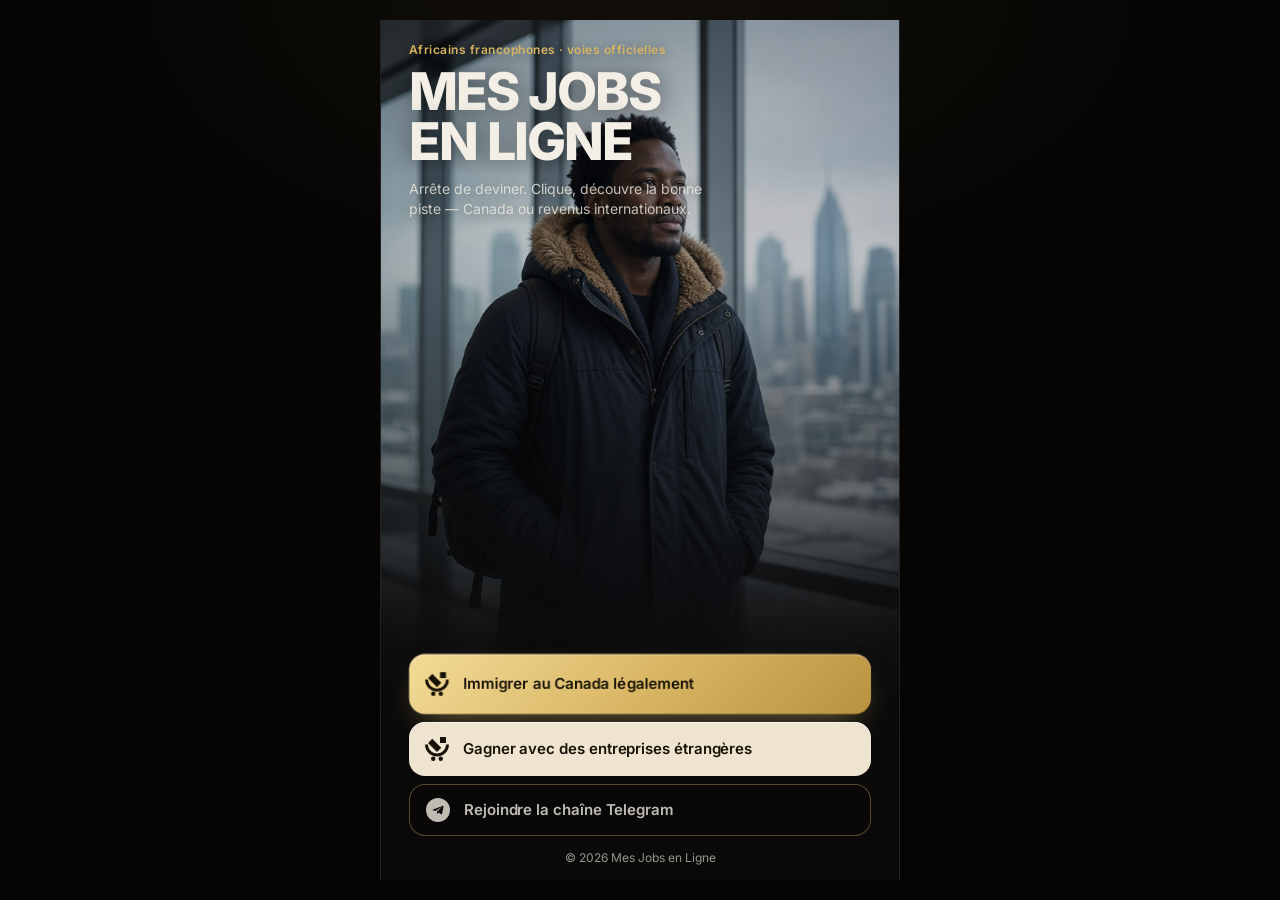
==== commit d13cb23c: "feat: create landing page for Mes Jobs en Ligne Co-authored-by: Copilot <223556219+Copilot@users.nor" ====
--- a/index.html
+++ b/index.html
@@ -4,19 +4,15 @@
   <meta charset="UTF-8">
   <meta name="viewport" content="width=device-width, initial-scale=1.0, viewport-fit=cover">
   <meta name="theme-color" content="#0a0908">
-  <meta name="description" content="Mes Jobs en Ligne — des ressources, des opportunités et des outils pour construire ta prochaine source de revenus. Formation, ebook « Devenir une nouvelle personne en 30 jours » et chaîne Telegram.">
-  <title>Mes Jobs en Ligne</title>
+  <meta name="description" content="Mes Jobs en Ligne — immigrer au Canada légalement, gagner avec des entreprises étrangères. Clique et découvre.">
+  <title>Mes Jobs en Ligne — Immigrer au Canada légalement</title>
 
   <link rel="preload" as="font" type="font/woff2" href="assets/fonts/inter-variable.woff2" crossorigin>
-  <link rel="preload" as="font" type="font/woff2" href="assets/fonts/playfair-italic-400.woff2" crossorigin>
-  <link rel="preload" as="image" href="assets/warren-buffett.jpg" fetchpriority="high">
   <link rel="stylesheet" href="style.css">
 </head>
 <body>
 
-  <!-- ==========================================
-       MODAL "COPIER / OUVRIR" (navigateurs in-app : TikTok, Instagram...)
-       ========================================== -->
+  <!-- Modal TikTok / in-app -->
   <div class="modal-overlay" id="modal" aria-hidden="true">
     <div class="modal" role="dialog" aria-modal="true" aria-labelledby="modal-title">
       <button class="modal-close" id="modal-close" aria-label="Fermer">&times;</button>
@@ -64,37 +60,26 @@
     </div>
   </div>
 
-  <!-- ==========================================
-       PAGE — un seul écran, photo en fond
-       ========================================== -->
   <div class="page">
-    <img class="bg" src="assets/warren-buffett.jpg" alt="" aria-hidden="true" decoding="async" fetchpriority="high">
+    <!-- Fond photo : voyageur — aspiration, identification -->
+    <div class="bg" aria-hidden="true">
+      <img class="bg-photo" src="assets/traveler-bg.jpg" alt="" width="1080" height="1920" decoding="async" fetchpriority="high">
+    </div>
     <div class="shade" aria-hidden="true"></div>
 
     <header class="top">
+      <p class="kicker">Africains francophones · voies officielles</p>
       <h1 class="title">Mes Jobs<br>en Ligne</h1>
-      <p class="lead">Des ressources, des opportunités et des outils pour construire ta prochaine source de revenus.</p>
-
-      <figure class="quote">
-        <blockquote>
-          <p>«&#8239;Le meilleur investissement que tu peux faire, c’est l’investissement que tu fais pour toi-même.&#8239;»</p>
-        </blockquote>
-        <figcaption>— Warren Buffett</figcaption>
-      </figure>
+      <p class="lead">Arrête de deviner. Clique, découvre la bonne piste — Canada ou revenus internationaux.</p>
     </header>
 
     <main class="actions">
       <!--
-        ============================================
         MODIFIE TES LIENS ICI
-        data-url  = le vrai lien (doit commencer par https://)
-        data-name = le nom affiché dans le modal
-        (le logo du bouton est repris automatiquement dans le modal)
-        Tant qu'un lien contient "REMPLACER_", le bouton reste inactif.
-        ============================================
+        data-url  = le vrai lien (https://)
+        data-name = nom dans le modal
       -->
 
-      <!-- Pictogramme Chariow (défini une fois, réutilisé deux fois) -->
       <svg width="0" height="0" style="position:absolute" aria-hidden="true" focusable="false">
         <symbol id="ico-chariow" viewBox="0 42 331 332">
           <path d="M331.11 146.09c0 91.44-74.12 165.56-165.56 165.56S0 237.53 0 146.09h41.22c0 68.67 55.66 124.34 124.33 124.34s124.34-55.67 124.34-124.34z"/>
@@ -108,26 +93,25 @@
         </symbol>
       </svg>
 
-      <!-- 1 · CHARIOW (action principale) — le conteneur porte la secousse « cadeau » -->
+      <!-- 01 · CANADA — CTA principal (offre payante à fort désir) -->
       <div class="cta-shake">
         <a href="#" class="btn btn-primary link-card"
-           data-url="https://novasdigital.site/travailler-entreprises-etrangeres?utm_source=linkbio&utm_medium=social&utm_content=formation"
-           data-name="La formation">
+           data-url="https://novasdigital.site/immigrer-au-canada?utm_source=linkbio&utm_medium=social&utm_content=canada"
+           data-name="Le guide Canada">
           <svg class="btn-ico" aria-hidden="true" focusable="false"><use href="#ico-chariow"/></svg>
-          <span class="btn-label">Travailler avec des entreprises étrangères depuis l’Afrique</span>
+          <span class="btn-label">Immigrer au Canada légalement</span>
         </a>
       </div>
 
-      <!-- 2 · CHARIOW · EBOOK -->
+      <!-- 02 · JOBS INTERNATIONAUX — 2ᵉ offre payante -->
       <a href="#" class="btn btn-secondary link-card"
-         data-url="https://novasdigital.site/30-jours-devenir-meilleur?utm_source=linkbio&utm_medium=social&utm_content=ebook"
-         data-name="L’ebook gratuit">
+         data-url="https://novasdigital.site/travailler-entreprises-etrangeres?utm_source=linkbio&utm_medium=social&utm_content=jobs"
+         data-name="Le guide revenus">
         <svg class="btn-ico" aria-hidden="true" focusable="false"><use href="#ico-chariow"/></svg>
-        <span class="btn-label">Devenir une nouvelle personne en 30&nbsp;jours</span>
-        <span class="btn-tag">Gratuit</span>
+        <span class="btn-label">Gagner avec des entreprises étrangères</span>
       </a>
 
-      <!-- 3 · TELEGRAM (communauté) -->
+      <!-- 03 · TELEGRAM — communauté (pas de gratuit concurrent) -->
       <a href="#" class="btn btn-tertiary link-card"
          data-url="https://t.me/+V1sK05H9JjZkZjc0"
          data-name="La chaîne Telegram">
--- a/style.css
+++ b/style.css
@@ -17,14 +17,6 @@
   font-display: swap;
   src: url('assets/fonts/inter-variable.woff2') format('woff2');
 }
-@font-face {
-  font-family: 'Playfair Display';
-  font-style: italic;
-  font-weight: 400;
-  font-display: swap;
-  src: url('assets/fonts/playfair-italic-400.woff2') format('woff2');
-}
-
 :root {
   --bg: #0a0908;
   --text: #f4efe6;
@@ -36,13 +28,13 @@
   --gold-light: #f3dc98;
   --gold-deep: #b8923f;
   --champagne: #efe4cf;
+  --green-deep: #0f241c;
 
   --line: rgba(244, 239, 230, 0.10);
 
   --radius-btn: 16px;
 
   --font-ui: 'Inter', -apple-system, BlinkMacSystemFont, 'Segoe UI', system-ui, sans-serif;
-  --font-serif: 'Playfair Display', Georgia, 'Times New Roman', serif;
 
   /* Courbe forte pour les interactions (ease-out) */
   --ease-out: cubic-bezier(0.2, 0, 0, 1);
@@ -78,44 +70,44 @@
   display: flex;
   flex-direction: column;
   justify-content: space-between;
-  gap: 28px;
+  gap: 20px;
   padding:
-    max(28px, env(safe-area-inset-top))
+    max(22px, env(safe-area-inset-top))
     20px
-    max(18px, env(safe-area-inset-bottom));
+    max(14px, env(safe-area-inset-bottom));
   background: var(--bg);
   isolation: isolate;
 }
 
-/* Photo en fond, pleine hauteur */
+/* Fond photo plein écran — le visage reste lisible en haut, les CTA en bas */
 .bg {
+  position: absolute;
+  inset: 0;
+  z-index: -2;
+  overflow: hidden;
+  pointer-events: none;
+  background: #0a0908;
+}
+.bg-photo {
   position: absolute;
   inset: 0;
   width: 100%;
   height: 100%;
   object-fit: cover;
-  /* visage légèrement à droite du centre, dans le tiers haut/médian */
-  object-position: 18% 28%;
-  filter: saturate(0.82) contrast(1.04);
-  z-index: -2;
-  pointer-events: none;
-  user-select: none;
-}
-
-/* Voile : dense en haut (titre) et en bas (boutons), ouvert au milieu (visage) */
+  object-position: center 22%;
+}
+
 .shade {
   position: absolute;
   inset: 0;
   z-index: -1;
   background: linear-gradient(
     to bottom,
-    rgba(10, 9, 8, 0.90) 0%,
-    rgba(10, 9, 8, 0.72) 22%,
-    rgba(10, 9, 8, 0.30) 42%,
-    rgba(10, 9, 8, 0.22) 52%,
-    rgba(10, 9, 8, 0.66) 66%,
-    rgba(10, 9, 8, 0.94) 80%,
-    var(--bg) 100%
+    rgba(10, 9, 8, 0.28) 0%,
+    rgba(10, 9, 8, 0.18) 28%,
+    rgba(10, 9, 8, 0.55) 55%,
+    rgba(10, 9, 8, 0.88) 78%,
+    #0a0908 100%
   );
   pointer-events: none;
 }
@@ -124,9 +116,8 @@
 @media (max-width: 380px), (max-height: 640px) {
   .page { gap: 18px; padding-top: max(20px, env(safe-area-inset-top)); }
   .title { font-size: clamp(38px, 11vw, 46px); }
+  .kicker { margin-bottom: 8px; }
   .lead { margin-top: 10px; font-size: 14px; }
-  .quote { margin-top: 14px; }
-  .quote blockquote p { font-size: 14.5px; }
   .actions { gap: 8px; }
   .btn { min-height: 52px; padding: 12px 16px; font-size: 15px; }
 }
@@ -151,50 +142,40 @@
 }
 
 /* ==========================================
-   HAUT : TITRE · PROMESSE · CITATION
+   HAUT : IDENTITÉ · PROMESSE
    ========================================== */
 .top {
   position: relative;
 }
 
+.kicker {
+  margin-bottom: 10px;
+  font-size: 12px;
+  font-weight: 600;
+  letter-spacing: 0.04em;
+  color: var(--gold);
+  text-shadow: 0 1px 12px rgba(0, 0, 0, 0.45);
+}
+
 .title {
-  font-size: clamp(42px, 12vw, 58px);
+  font-size: clamp(38px, 10.5vw, 52px);
   line-height: 0.96;
   font-weight: 800;
   letter-spacing: -0.035em;
   text-transform: uppercase;
   color: var(--text);
   text-wrap: balance;
+  text-shadow: 0 2px 24px rgba(0, 0, 0, 0.55);
 }
 
 .lead {
-  margin-top: 14px;
-  max-width: 32ch;
-  font-size: 15px;
-  line-height: 1.5;
+  margin-top: 12px;
+  max-width: 34ch;
+  font-size: 14px;
+  line-height: 1.45;
   color: var(--text-soft);
   text-wrap: pretty;
-}
-
-.quote {
-  margin-top: 20px;
-  max-width: 34ch;
-}
-.quote blockquote p {
-  font-family: var(--font-serif);
-  font-style: italic;
-  font-weight: 400;
-  font-size: 15.5px;
-  line-height: 1.42;
-  color: var(--text);
-  text-wrap: pretty;
-}
-.quote figcaption {
-  margin-top: 8px;
-  font-size: 12px;
-  line-height: 1.3;
-  font-weight: 600;
-  color: var(--gold);
+  text-shadow: 0 1px 12px rgba(0, 0, 0, 0.45);
 }
 
 /* ==========================================
@@ -204,17 +185,17 @@
   position: relative;
   display: flex;
   flex-direction: column;
-  gap: 10px;
+  gap: 8px;
 }
 
 .btn {
   display: flex;
   align-items: center;
   gap: 14px;
-  min-height: 58px;
-  padding: 14px 18px;
+  min-height: 56px;
+  padding: 13px 16px;
   border-radius: var(--radius-btn);
-  font-size: 16px;
+  font-size: 15px;
   font-weight: 600;
   line-height: 1.25;
   letter-spacing: -0.005em;
@@ -244,29 +225,18 @@
 }
 .btn-label {
   flex: 1;
+  min-width: 0;
   text-wrap: balance;
 }
 
-/* Étiquette d'information (ex. « Gratuit ») */
-.btn-tag {
-  flex-shrink: 0;
-  align-self: center;
-  padding: 5px 9px;
-  border-radius: 999px;
-  background: var(--ink);
-  color: var(--champagne);
-  font-size: 12px;
-  font-weight: 600;
-  line-height: 1;
-  letter-spacing: 0.01em;
-  white-space: nowrap;
-}
-
-/* 1 · Or plein : l'action principale */
+/* 1 · Or plein : l'action principale (plus grande = plus de clics) */
 .btn-primary {
   position: relative;
   overflow: hidden;
   isolation: isolate;
+  min-height: 60px;
+  padding: 14px 16px;
+  font-size: 15px;
   background: linear-gradient(135deg, var(--gold-light) 0%, var(--gold) 52%, var(--gold-deep) 100%);
   color: var(--ink);
   box-shadow:
@@ -308,9 +278,13 @@
    secousse sur deux suit le reflet). Portée par le conteneur pour laisser au
    bouton son scale(.96) au tap. */
 .cta-shake {
+  width: 100%;
   transform-origin: 50% 100%;
   animation: gift-shake 5s ease-in-out 1.6s infinite;
   will-change: transform;
+}
+.cta-shake .btn {
+  width: 100%;
 }
 @keyframes gift-shake {
   0%, 22%  { transform: rotate(0deg) scale(1); }        /* 1,1 s de repos = durée du reflet */
@@ -322,18 +296,20 @@
   37.2%, 100% { transform: rotate(0deg) scale(1); }
 }
 
-/* 2 · Champagne : le livre */
+/* 2 · Champagne : 2ᵉ offre (plus discrète que le Canada) */
 .btn-secondary {
+  min-height: 54px;
   background: var(--champagne);
   color: var(--ink);
   box-shadow: inset 0 1px 0 rgba(255, 255, 255, 0.6);
 }
 
-/* 3 · Contour : la communauté */
+/* 3 · Contour : communauté (jamais « gratuit » — pas de cannibalisation) */
 .btn-tertiary {
-  background: rgba(10, 9, 8, 0.42);
-  border: 1px solid rgba(217, 182, 100, 0.48);
-  color: var(--text);
+  min-height: 52px;
+  background: rgba(10, 9, 8, 0.55);
+  border: 1px solid rgba(217, 182, 100, 0.38);
+  color: var(--text-soft);
   backdrop-filter: blur(10px);
   -webkit-backdrop-filter: blur(10px);
 }
@@ -356,24 +332,25 @@
    UNE SEULE SÉQUENCE D'ENTRÉE
    ========================================== */
 .top,
-.actions .btn,
+.actions .cta-shake .btn,
+.actions > .btn,
 .actions .footer {
   opacity: 0;
   transform: translateY(8px);
   animation: enter 520ms var(--ease-out) forwards;
 }
-.top                   { animation-delay: 40ms; }
-.actions .btn:nth-child(1) { animation-delay: 160ms; }
-.actions .btn:nth-child(2) { animation-delay: 220ms; }
-.actions .btn:nth-child(3) { animation-delay: 280ms; }
-.actions .footer       { animation-delay: 340ms; }
+.top                           { animation-delay: 40ms; }
+.actions .cta-shake .btn       { animation-delay: 160ms; }
+.actions > .btn:nth-of-type(1) { animation-delay: 220ms; }
+.actions > .btn:nth-of-type(2) { animation-delay: 280ms; }
+.actions .footer               { animation-delay: 340ms; }
 
 @keyframes enter {
   to { opacity: 1; transform: translateY(0); }
 }
 
 @media (prefers-reduced-motion: reduce) {
-  .top, .actions .btn, .actions .footer {
+  .top, .actions .cta-shake .btn, .actions > .btn, .actions .footer {
     transform: none;
     animation: fade 200ms ease forwards;
   }
